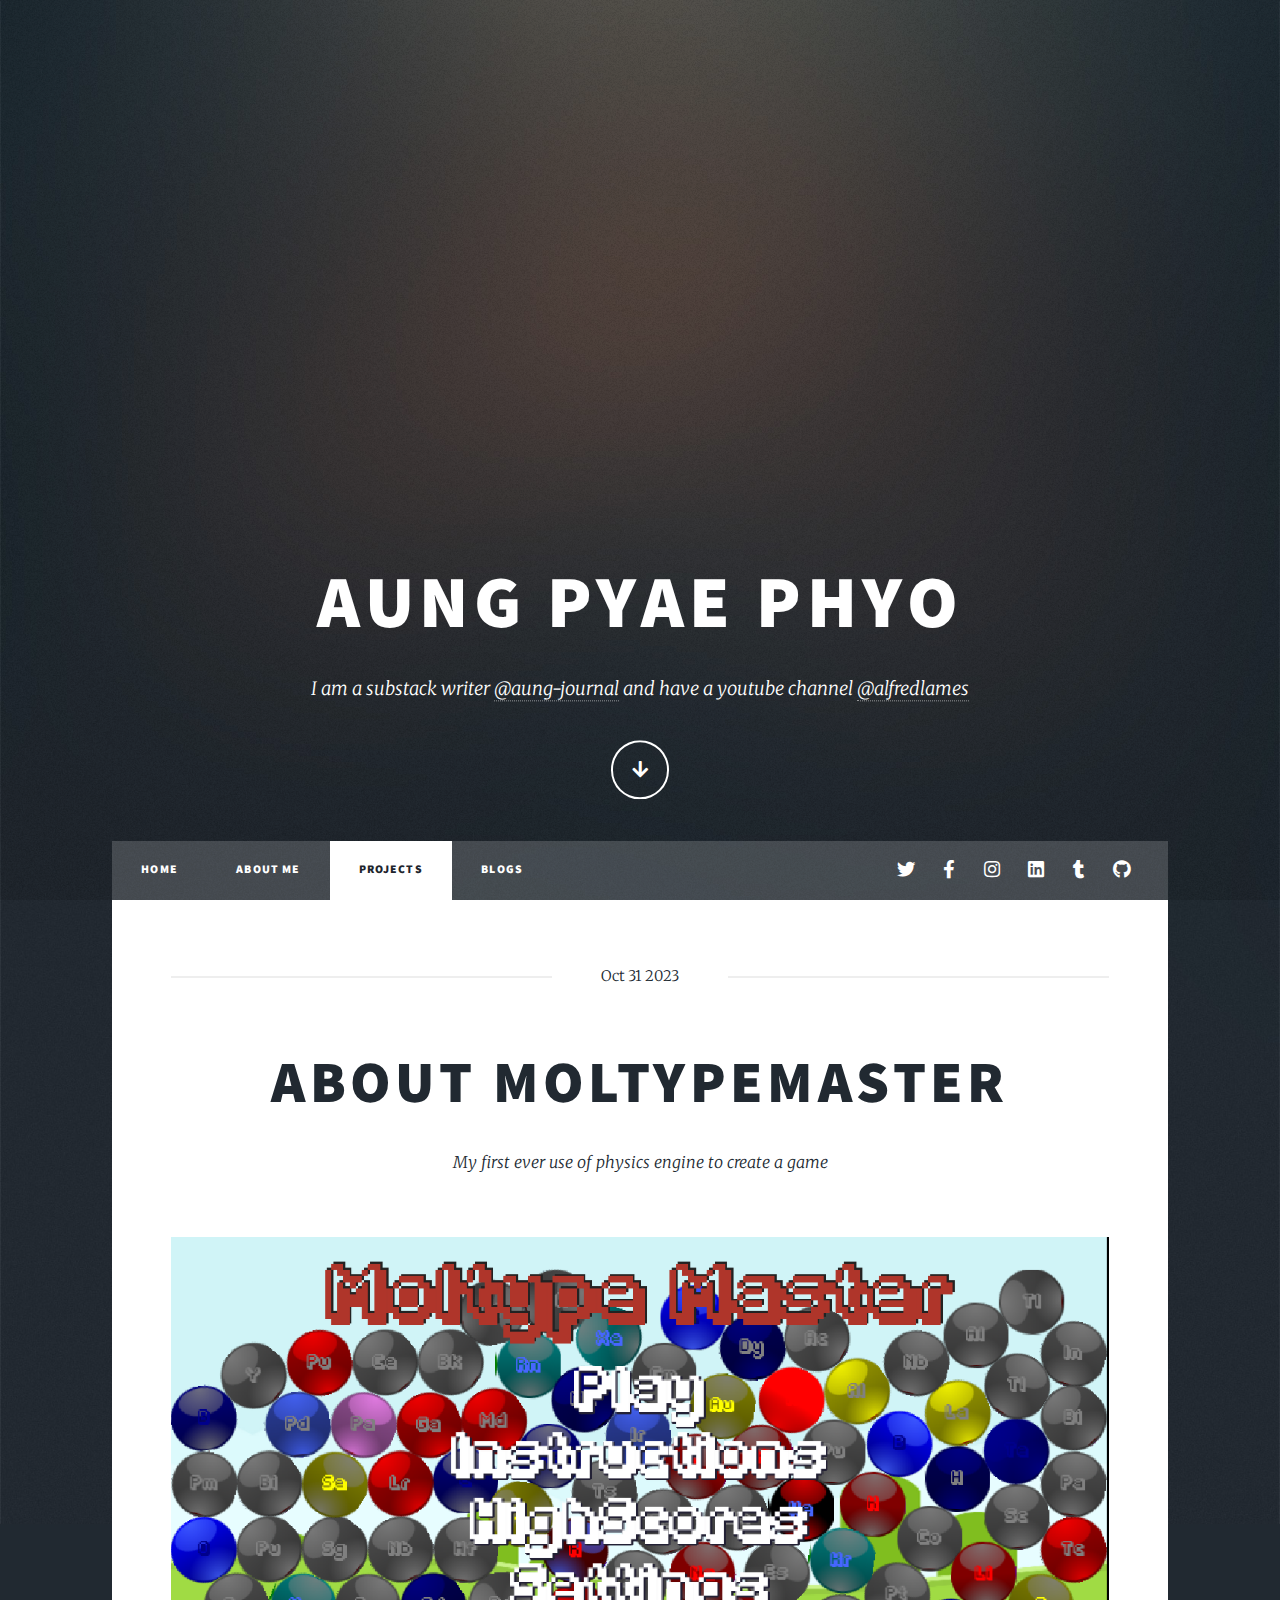
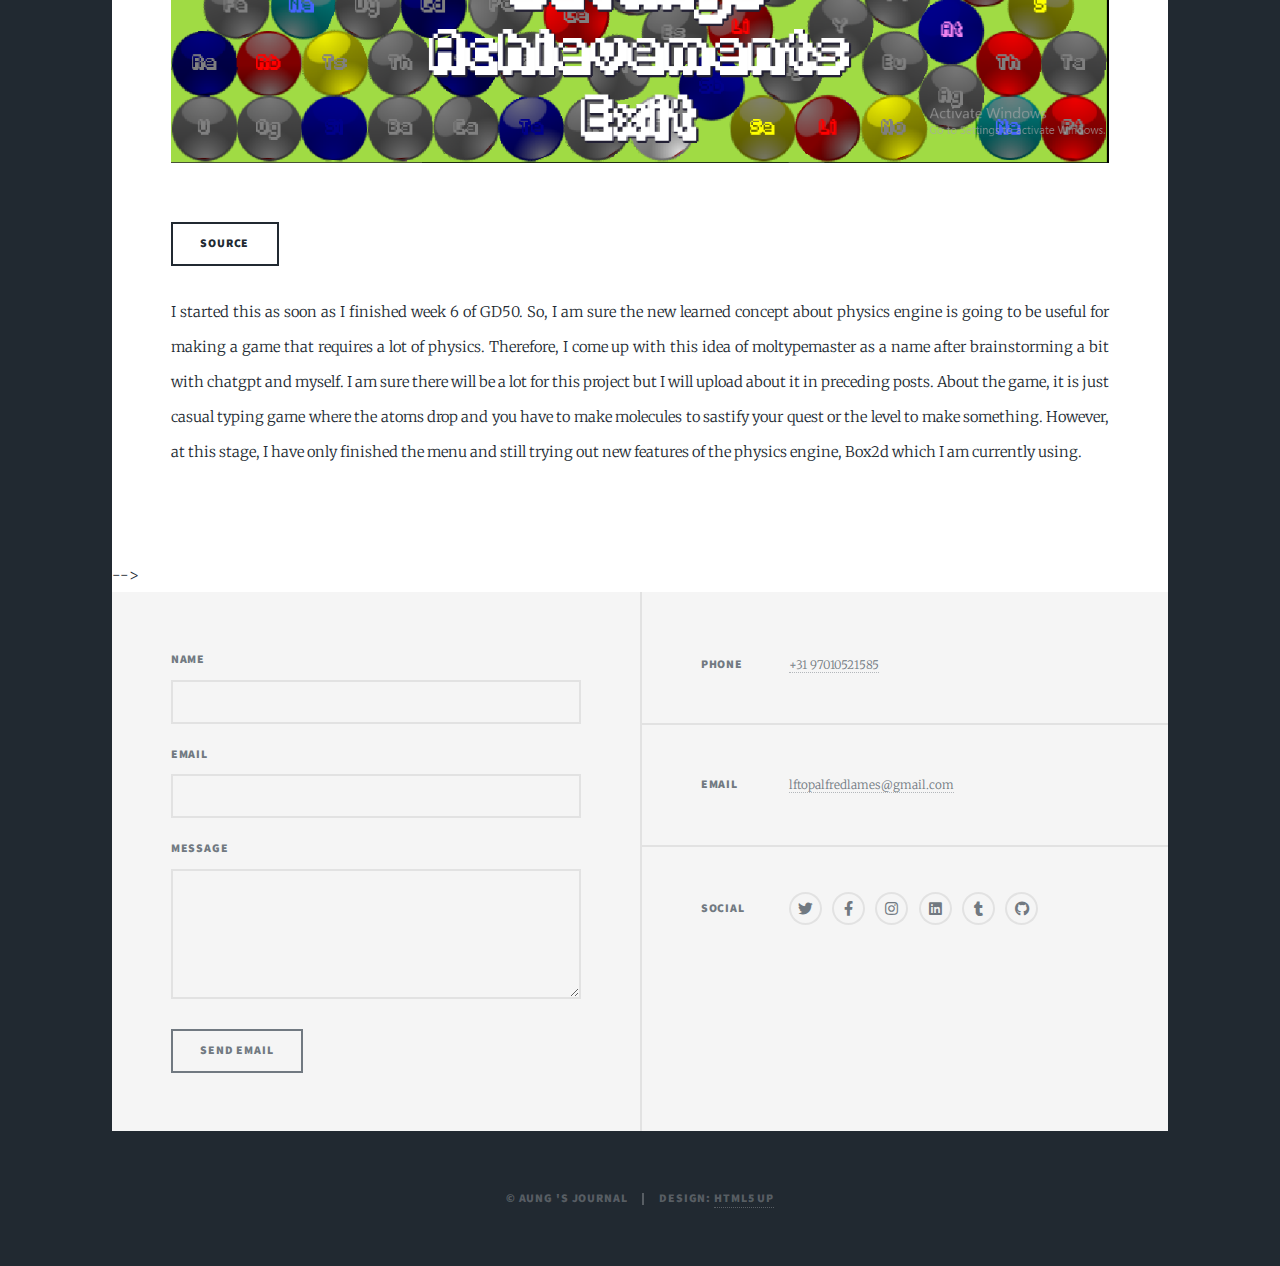
==== projects/MolTypeMaster.html @ de9c7061 "First Version" ====
<!DOCTYPE HTML>
<!--
	Massively by HTML5 UP
	html5up.net | @ajlkn
	Free for personal and commercial use under the CCA 3.0 license (html5up.net/license)
-->
<html>
<!--Make changes to this website later and add the game files-->
	<head>
		<!-- Google Tag Manager -->
<script>(function(w,d,s,l,i){w[l]=w[l]||[];w[l].push({'gtm.start':
	new Date().getTime(),event:'gtm.js'});var f=d.getElementsByTagName(s)[0],
	j=d.createElement(s),dl=l!='dataLayer'?'&l='+l:'';j.async=true;j.src=
	'https://www.googletagmanager.com/gtm.js?id='+i+dl;f.parentNode.insertBefore(j,f);
	})(window,document,'script','dataLayer','GTM-MNZ33QZ8');</script>
	<!-- End Google Tag Manager -->
		<!-- Google tag (gtag.js) -->
		<script async src="https://www.googletagmanager.com/gtag/js?id=G-31WR6KV8T5"></script>
		<script>
		window.dataLayer = window.dataLayer || [];
		function gtag(){dataLayer.push(arguments);}
		gtag('js', new Date());

		gtag('config', 'G-31WR6KV8T5');
		</script>
		<title>Projects | ElementalFlight</title>
		<meta charset="utf-8" />
		<meta name="viewport" content="width=device-width, initial-scale=1, user-scalable=no" />
		<link rel="stylesheet" href="../assets/css/main.css"/>
		<link rel="icon" type="images/png" href="../logo.png">
        <!--This is not noScript anymore because I want to display it-->
		<link rel="stylesheet" href="../assets/css/noscript.css" />
	</head>
	<body class="is-preload">
		<!-- Google Tag Manager (noscript) -->
<noscript><iframe src="https://www.googletagmanager.com/ns.html?id=GTM-MNZ33QZ8"
	height="0" width="0" style="display:none;visibility:hidden"></iframe></noscript>
	<!-- End Google Tag Manager (noscript) -->

		<!-- Wrapper -->
		<div id="wrapper" class="fade-in">

			<!-- Intro -->
				<div id="intro">
					<h1>Aung Pyae Phyo<br></h1>
                    <p>I am a substack writer <a href="https://aungpyaephyo.substack.com/">@aung-journal</a> and have a youtube channel <a href="https://www.youtube.com/@alfredlames/about">@alfredlames</a></p>
					<ul class="actions">
						<li><a href="#header" class="button icon solid solo fa-arrow-down scrolly">Continue</a></li>
					</ul>
				</div>

			<!-- Header -->
				<header id="header">
					<a href="../index.html" class="logo">Portfolio</a>
				</header>

			<!-- Nav -->
				<nav id="nav">
					<ul class="links">
						<li><a href="../index.html">Home</a></li>
                        <!--There are no active selection as I am in other place-->
						<li><a href="../about.html">About me</a></li>
						<li class="active"><a href="../index.html#Projects">Projects</a></li>
						<li><a href="../blog.html">Blogs</a></li>
					</ul>
					<ul class="icons">
						<li><a href="https://twitter.com/lftopalfredlame" class="icon brands fa-twitter"><span class="label">Twitter</span></a></li>
						<li><a href="https://web.facebook.com/profile.php?id=100092024307745&is_tour_completed=true&_rdc=1&_rdr" class="icon brands fa-facebook-f"><span class="label">Facebook</span></a></li>
						<li><a href="https://www.instagram.com/alfredlames/" class="icon brands fa-instagram"><span class="label">Instagram</span></a></li>
						<li><a href="https://www.linkedin.com/feed/?trk=guest_homepage-basic_nav-header-signin" class="icon brands fa-linkedin"><span class="label">GitHub</span></a></li>
						<li><a href="https://github.com/aung-journal" class="icon brands fa-tumblr"><span class="label">Tumblr</span></a></li>
						<li><a href="https://github.com/aung-journal" class="icon brands fa-github"><span class="label">GitHub</span></a></li>
					</ul>
				</nav>

				<!-- Main -->
					<div id="main">

						<!-- Post -->
							<section class="post">
								<header class="major">
									<span class="date">Oct 31 2023</span>
									<h1>About MolTypeMaster</h1>
									<p>My first ever use of physics engine to create a game</p>
								</header>
								<div class="image main"><img src="../images/projects/MolTypeMaster/thumbnail.PNG" alt="preview" /></div>
                                <center>
                                    <ul class="actions">
                                        <li><a href="https://github.com/aung-journal/moltypemaster" class="button" class="icon brands fa-github"><span> Source</span></a></li>
                                    </ul>
                                </center>
                                <p>I started this as soon as I finished week 6 of GD50. So, I am sure the new learned concept about physics engine is going to be useful for making a game that requires a lot of physics.
                                    Therefore, I come up with this idea of moltypemaster as a name after brainstorming a bit with chatgpt and myself. I am sure there will be a lot for this project but I will upload about it in preceding posts.
                                    About the game, it is just casual typing game where the atoms drop and you have to make molecules to sastify your quest or the level to make something.
                                    However, at this stage, I have only finished the menu and still trying out new features of the physics engine, Box2d which I am currently using.
                                </p>
							</section>
							<!-- <section class="post">
								<header class="major">
									<span class="date">Sep 14 2023</span>
									<div class="image main"><img src="../images/projects/Elemental Flight/logo.png" alt="preview" /></div>
									<p>I have successfully finished my Version 1.0 and you can install it right now and I will make playing on web possible asap.</p>
									<ul class="actions">
										<li><a href="https://aung-journal.itch.io/elementalflight" class="button">Install for desktop versions</a></li>
									</ul>
								</header>
							</section>
							<section class="post">
								<header class="major">
									<span class="date">Sep 15 2023</span>
									<div class="image main"><img src="../images/projects/Elemental Flight/annoyed.jpg" alt="preview" /><center><a href="https://unsplash.com/photos/sxQz2VfoFBE">https://unsplash.com/photos/sxQz2VfoFBE</a></center></div>
									<p>I think I can't make web game for my game because I have to modify a lot of code and there are still bugs.</p>
								</header>
							</section>
							<section class="post">
								<header class="major">
									<span class="date">Oct 8 2023</span>
									<p>I have just make apk version for my ElementalFlight, check out to download it</p>
									<center>
										<ul class="actions">
											<li><a href="https://aung-journal.itch.io/elementalflight" class="button">Install for Android</a></li>
										</ul>
									</center>
									<!-- <div class="image main"><img src="../images/projects/Elemental Flight/annoyed.jpg" alt="preview" /><center><a href="https://unsplash.com/photos/sxQz2VfoFBE">https://unsplash.com/photos/sxQz2VfoFBE</a></center></div> -->
								</header>
							</section> -->
					</div>

                    <!-- Footer -->
                    <footer id="footer">
                        <section>
                            <form method="post" action="assets/php/process_form.php">
                                <div class="fields">
                                    <div class="field">
                                        <label for="name">Name</label>
                                        <input type="text" name="name" id="name" />
                                    </div>
                                    <div class="field">
                                        <label for="email">Email</label>
                                        <input type="text" name="email" id="email" />
                                    </div>
                                    <div class="field">
                                        <label for="message">Message</label>
                                        <textarea name="message" id="message" rows="3"></textarea>
                                    </div>
                                </div>
                                <ul class="actions">
                                    <li><a href="mailto:lftopalfredlames@gmail.com" class="button">Send Email</a></li>
                                </ul>
                            </form>
                        </section>
                        <section class="split contact">
                            <!-- <section class="alt">
                                <h3>Address</h3>
                                <p>Zatha 173 Zaykyo Quarter Amarapura Township<br />
                                Mandalay, Mandalay Region, Myanmar</p>
                            </section> -->
                            <section>
                                <h3>Phone</h3>
                                <p><a href="tel:+3197010521585">+31 97010521585</a></p>
                            </section>
                            <section>
                                <h3>Email</h3>
                                <p><a href="mailto:lftopalfredlames@gmail.com">lftopalfredlames@gmail.com</a></p>
                            </section>
                            <section>
                                <h3>Social</h3>
                                <ul class="icons alt">
                                    <li><a href="https://twitter.com/lftopalfredlame" class="icon brands fa-twitter"><span class="label">Twitter</span></a></li>
                                    <li><a href="https://web.facebook.com/profile.php?id=100092024307745&is_tour_completed=true&_rdc=1&_rdr" class="icon brands fa-facebook-f"><span class="label">Facebook</span></a></li>
                                    <li><a href="https://www.instagram.com/alfredlames/" class="icon brands fa-instagram"><span class="label">Instagram</span></a></li>
                                    <li><a href="https://www.linkedin.com/feed/?trk=guest_homepage-basic_nav-header-signin" class="icon brands fa-linkedin"><span class="label">GitHub</span></a></li>
                                    <li><a href="https://github.com/aung-journal" class="icon brands fa-tumblr"><span class="label">Tumblr</span></a></li>
                                    <li><a href="https://github.com/aung-journal" class="icon brands fa-github"><span class="label">GitHub</span></a></li>
                                </ul>
                            </section>
                        </section>
                    </footer>

                    <!-- Copyright -->
                    <div id="copyright">
                        <ul><li>&copy; Aung 's journal</li><li>Design: <a href="https://html5up.net">HTML5 UP</a></li></ul>
                    </div>

			</div>

		<!-- Scripts -->
			<script src="../assets/js/"></script>
			<script src="../assets/js//jquery.scrollex.min.js"></script>
			<script src="../assets/js//jquery.scrolly.min.js"></script>
			<script src="../assets/js//browser.min.js"></script>
			<script src="../assets/js//breakpoints.min.js"></script>
			<script src="../assets/js//util.js"></script>
			<script src="../assets/js//main.js"></script>

	</body>
</html>
---- assets/css/main.css ----
@import url(fontawesome-all.min.css);
@import url("https://fonts.googleapis.com/css?family=Merriweather:300,700,300italic,700italic|Source+Sans+Pro:900");

/*
	Massively by HTML5 UP
	html5up.net | @ajlkn
	Free for personal and commercial use under the CCA 3.0 license (html5up.net/license)
*/

/* My own written css*/
.center-content {
	text-align: center;
}

.pagination-container {
	text-align: right;
}

html, body, div, span, applet, object,
iframe, h1, h2, h3, h4, h5, h6, p, blockquote,
pre, a, abbr, acronym, address, big, cite,
code, del, dfn, em, img, ins, kbd, q, s, samp,
small, strike, strong, sub, sup, tt, var, b,
u, i, center, dl, dt, dd, ol, ul, li, fieldset,
form, label, legend, table, caption, tbody,
tfoot, thead, tr, th, td, article, aside,
canvas, details, embed, figure, figcaption,
footer, header, hgroup, menu, nav, output, ruby,
section, summary, time, mark, audio, video {
	margin: 0;
	padding: 0;
	border: 0;
	font-size: 100%;
	font: inherit;
	vertical-align: baseline;}

article, aside, details, figcaption, figure,
footer, header, hgroup, menu, nav, section {
	display: block;}

body {
	line-height: 1;
}

ol, ul {
	list-style: none;
}

blockquote, q {
	quotes: none;
}

	blockquote:before, blockquote:after, q:before, q:after {
		content: '';
		content: none;
	}

table {
	border-collapse: collapse;
	border-spacing: 0;
}

body {
	-webkit-text-size-adjust: none;
}

mark {
	background-color: transparent;
	color: inherit;
}

input::-moz-focus-inner {
	border: 0;
	padding: 0;
}

input, select, textarea {
	-moz-appearance: none;
	-webkit-appearance: none;
	-ms-appearance: none;
	appearance: none;
}

/* Basic */

	@-ms-viewport {
		width: device-width;
	}

	body {
		-ms-overflow-style: scrollbar;
	}

	@media screen and (max-width: 480px) {

		html, body {
			min-width: 320px;
		}

	}

	html {
		box-sizing: border-box;
	}

	*, *:before, *:after {
		box-sizing: inherit;
	}

	body {
		background-color: #1e252d;
	}

		body.is-preload *, body.is-preload *:before, body.is-preload *:after {
			-moz-animation: none !important;
			-webkit-animation: none !important;
			-ms-animation: none !important;
			animation: none !important;
			-moz-transition: none !important;
			-webkit-transition: none !important;
			-ms-transition: none !important;
			transition: none !important;
		}

/* Type */

	html {
		font-size: 16pt;
	}

		@media screen and (max-width: 1680px) {

			html {
				font-size: 12pt;
			}

		}

		@media screen and (max-width: 1280px) {

			html {
				font-size: 11pt;
			}

		}

		@media screen and (max-width: 360px) {

			html {
				font-size: 10pt;
			}

		}

	body {
		color: #212931;
	}

	body, input, select, textarea {
		font-family: "Merriweather", Georgia, serif;
		font-weight: 300;
		font-size: 1rem;
		line-height: 2.375;
	}

	a {
		-moz-transition: color 0.2s ease-in-out, background-color 0.2s ease-in-out, border-color 0.2s ease-in-out, box-shadow 0.2s ease-in-out;
		-webkit-transition: color 0.2s ease-in-out, background-color 0.2s ease-in-out, border-color 0.2s ease-in-out, box-shadow 0.2s ease-in-out;
		-ms-transition: color 0.2s ease-in-out, background-color 0.2s ease-in-out, border-color 0.2s ease-in-out, box-shadow 0.2s ease-in-out;
		transition: color 0.2s ease-in-out, background-color 0.2s ease-in-out, border-color 0.2s ease-in-out, box-shadow 0.2s ease-in-out;
		border-bottom: dotted 1px;
		text-decoration: none;
	}

		a:hover {
			border-bottom-color: transparent;
		}

	strong, b {
		font-weight: 600;
	}

	em, i {
		font-style: italic;
	}

	p {
		text-align: justify;
		margin: 0 0 2rem 0;
	}

	h1, h2, h3, h4, h5, h6 {
		font-family: "Source Sans Pro", Helvetica, sans-serif;
		font-weight: 900;
		line-height: 1.5;
		letter-spacing: 0.075em;
		text-transform: uppercase;
		margin: 0 0 1rem 0;
	}

		h1 a, h2 a, h3 a, h4 a, h5 a, h6 a {
			border-bottom: 0;
			color: inherit;
			text-decoration: none;
		}

	h1 {
		font-size: 4rem;
		line-height: 1.1;
		margin: 0 0 2rem 0;
	}

	h2 {
		font-size: 1.75rem;
		line-height: 1.3;
		margin: 0 0 1.5rem 0;
	}

	h3 {
		font-size: 1.25rem;
		margin: 0 0 1.5rem 0;
	}

	h4 {
		font-size: 1rem;
	}

	h5 {
		font-size: 0.9rem;
	}

	h6 {
		font-size: 0.8rem;
	}

	sub {
		font-size: 0.8rem;
		position: relative;
		top: 0.5rem;
	}

	sup {
		font-size: 0.8rem;
		position: relative;
		top: -0.5rem;
	}

	blockquote {
		border-left: solid 4px;
		font-style: italic;
		margin: 0 0 2rem 0;
		padding: 0.5rem 0 0.5rem 2rem;
	}

	code {
		border: solid 2px;
		font-family: "Courier New", monospace;
		font-size: 0.9rem;
		margin: 0 0.25rem;
		padding: 0.25rem 0.65rem;
	}

	pre {
		-webkit-overflow-scrolling: touch;
		font-family: "Courier New", monospace;
		font-size: 0.9rem;
		margin: 0 0 2rem 0;
	}

		pre code {
			display: block;
			line-height: 1.75;
			padding: 1rem 1.5rem;
			overflow-x: auto;
		}

	hr {
		border: 0;
		border-bottom: solid 2px;
		margin: 3rem 0;
	}

		hr.major {
			margin: 5rem 0;
		}

	.align-left {
		text-align: left;
	}

	.align-center {
		text-align: center;
	}

	.align-right {
		text-align: right;
	}

	input, select, textarea {
		color: #212931;
	}

	a {
		color: #212931;
		border-bottom-color: rgba(33, 41, 49, 0.5);
	}

		a:hover {
			border-bottom-color: transparent;
			color: #18bfef !important;
		}

	strong, b {
		color: #212931;
	}

	h1, h2, h3, h4, h5, h6 {
		color: #212931;
	}

	blockquote {
		border-left-color: #eeeeee;
	}

	code {
		background: rgba(220, 220, 220, 0.25);
		border-color: #eeeeee;
	}

	hr {
		border-bottom-color: #eeeeee;
	}

/* Row */

	.row {
		display: flex;
		flex-wrap: wrap;
		box-sizing: border-box;
		align-items: stretch;
	}

		.row > * {
			box-sizing: border-box;
		}

		.row.gtr-uniform > * > :last-child {
			margin-bottom: 0;
		}

		.row.aln-left {
			justify-content: flex-start;
		}

		.row.aln-center {
			justify-content: center;
		}

		.row.aln-right {
			justify-content: flex-end;
		}

		.row.aln-top {
			align-items: flex-start;
		}

		.row.aln-middle {
			align-items: center;
		}

		.row.aln-bottom {
			align-items: flex-end;
		}

		.row > .imp {
			order: -1;
		}

		.row > .col-1 {
			width: 8.33333%;
		}

		.row > .off-1 {
			margin-left: 8.33333%;
		}

		.row > .col-2 {
			width: 16.66667%;
		}

		.row > .off-2 {
			margin-left: 16.66667%;
		}

		.row > .col-3 {
			width: 25%;
		}

		.row > .off-3 {
			margin-left: 25%;
		}

		.row > .col-4 {
			width: 33.33333%;
		}

		.row > .off-4 {
			margin-left: 33.33333%;
		}

		.row > .col-5 {
			width: 41.66667%;
		}

		.row > .off-5 {
			margin-left: 41.66667%;
		}

		.row > .col-6 {
			width: 50%;
		}

		.row > .off-6 {
			margin-left: 50%;
		}

		.row > .col-7 {
			width: 58.33333%;
		}

		.row > .off-7 {
			margin-left: 58.33333%;
		}

		.row > .col-8 {
			width: 66.66667%;
		}

		.row > .off-8 {
			margin-left: 66.66667%;
		}

		.row > .col-9 {
			width: 75%;
		}

		.row > .off-9 {
			margin-left: 75%;
		}

		.row > .col-10 {
			width: 83.33333%;
		}

		.row > .off-10 {
			margin-left: 83.33333%;
		}

		.row > .col-11 {
			width: 91.66667%;
		}

		.row > .off-11 {
			margin-left: 91.66667%;
		}

		.row > .col-12 {
			width: 100%;
		}

		.row > .off-12 {
			margin-left: 100%;
		}

		.row.gtr-0 {
			margin-top: 0;
			margin-left: 0rem;
		}

			.row.gtr-0 > * {
				padding: 0 0 0 0rem;
			}

			.row.gtr-0.gtr-uniform {
				margin-top: 0rem;
			}

				.row.gtr-0.gtr-uniform > * {
					padding-top: 0rem;
				}

		.row.gtr-25 {
			margin-top: 0;
			margin-left: -0.375rem;
		}

			.row.gtr-25 > * {
				padding: 0 0 0 0.375rem;
			}

			.row.gtr-25.gtr-uniform {
				margin-top: -0.375rem;
			}

				.row.gtr-25.gtr-uniform > * {
					padding-top: 0.375rem;
				}

		.row.gtr-50 {
			margin-top: 0;
			margin-left: -0.75rem;
		}

			.row.gtr-50 > * {
				padding: 0 0 0 0.75rem;
			}

			.row.gtr-50.gtr-uniform {
				margin-top: -0.75rem;
			}

				.row.gtr-50.gtr-uniform > * {
					padding-top: 0.75rem;
				}

		.row {
			margin-top: 0;
			margin-left: -1.5rem;
		}

			.row > * {
				padding: 0 0 0 1.5rem;
			}

			.row.gtr-uniform {
				margin-top: -1.5rem;
			}

				.row.gtr-uniform > * {
					padding-top: 1.5rem;
				}

		.row.gtr-150 {
			margin-top: 0;
			margin-left: -2.25rem;
		}

			.row.gtr-150 > * {
				padding: 0 0 0 2.25rem;
			}

			.row.gtr-150.gtr-uniform {
				margin-top: -2.25rem;
			}

				.row.gtr-150.gtr-uniform > * {
					padding-top: 2.25rem;
				}

		.row.gtr-200 {
			margin-top: 0;
			margin-left: -3rem;
		}

			.row.gtr-200 > * {
				padding: 0 0 0 3rem;
			}

			.row.gtr-200.gtr-uniform {
				margin-top: -3rem;
			}

				.row.gtr-200.gtr-uniform > * {
					padding-top: 3rem;
				}

		@media screen and (max-width: 1680px) {

			.row {
				display: flex;
				flex-wrap: wrap;
				box-sizing: border-box;
				align-items: stretch;
			}

				.row > * {
					box-sizing: border-box;
				}

				.row.gtr-uniform > * > :last-child {
					margin-bottom: 0;
				}

				.row.aln-left {
					justify-content: flex-start;
				}

				.row.aln-center {
					justify-content: center;
				}

				.row.aln-right {
					justify-content: flex-end;
				}

				.row.aln-top {
					align-items: flex-start;
				}

				.row.aln-middle {
					align-items: center;
				}

				.row.aln-bottom {
					align-items: flex-end;
				}

				.row > .imp-xlarge {
					order: -1;
				}

				.row > .col-1-xlarge {
					width: 8.33333%;
				}

				.row > .off-1-xlarge {
					margin-left: 8.33333%;
				}

				.row > .col-2-xlarge {
					width: 16.66667%;
				}

				.row > .off-2-xlarge {
					margin-left: 16.66667%;
				}

				.row > .col-3-xlarge {
					width: 25%;
				}

				.row > .off-3-xlarge {
					margin-left: 25%;
				}

				.row > .col-4-xlarge {
					width: 33.33333%;
				}

				.row > .off-4-xlarge {
					margin-left: 33.33333%;
				}

				.row > .col-5-xlarge {
					width: 41.66667%;
				}

				.row > .off-5-xlarge {
					margin-left: 41.66667%;
				}

				.row > .col-6-xlarge {
					width: 50%;
				}

				.row > .off-6-xlarge {
					margin-left: 50%;
				}

				.row > .col-7-xlarge {
					width: 58.33333%;
				}

				.row > .off-7-xlarge {
					margin-left: 58.33333%;
				}

				.row > .col-8-xlarge {
					width: 66.66667%;
				}

				.row > .off-8-xlarge {
					margin-left: 66.66667%;
				}

				.row > .col-9-xlarge {
					width: 75%;
				}

				.row > .off-9-xlarge {
					margin-left: 75%;
				}

				.row > .col-10-xlarge {
					width: 83.33333%;
				}

				.row > .off-10-xlarge {
					margin-left: 83.33333%;
				}

				.row > .col-11-xlarge {
					width: 91.66667%;
				}

				.row > .off-11-xlarge {
					margin-left: 91.66667%;
				}

				.row > .col-12-xlarge {
					width: 100%;
				}

				.row > .off-12-xlarge {
					margin-left: 100%;
				}

				.row.gtr-0 {
					margin-top: 0;
					margin-left: 0rem;
				}

					.row.gtr-0 > * {
						padding: 0 0 0 0rem;
					}

					.row.gtr-0.gtr-uniform {
						margin-top: 0rem;
					}

						.row.gtr-0.gtr-uniform > * {
							padding-top: 0rem;
						}

				.row.gtr-25 {
					margin-top: 0;
					margin-left: -0.375rem;
				}

					.row.gtr-25 > * {
						padding: 0 0 0 0.375rem;
					}

					.row.gtr-25.gtr-uniform {
						margin-top: -0.375rem;
					}

						.row.gtr-25.gtr-uniform > * {
							padding-top: 0.375rem;
						}

				.row.gtr-50 {
					margin-top: 0;
					margin-left: -0.75rem;
				}

					.row.gtr-50 > * {
						padding: 0 0 0 0.75rem;
					}

					.row.gtr-50.gtr-uniform {
						margin-top: -0.75rem;
					}

						.row.gtr-50.gtr-uniform > * {
							padding-top: 0.75rem;
						}

				.row {
					margin-top: 0;
					margin-left: -1.5rem;
				}

					.row > * {
						padding: 0 0 0 1.5rem;
					}

					.row.gtr-uniform {
						margin-top: -1.5rem;
					}

						.row.gtr-uniform > * {
							padding-top: 1.5rem;
						}

				.row.gtr-150 {
					margin-top: 0;
					margin-left: -2.25rem;
				}

					.row.gtr-150 > * {
						padding: 0 0 0 2.25rem;
					}

					.row.gtr-150.gtr-uniform {
						margin-top: -2.25rem;
					}

						.row.gtr-150.gtr-uniform > * {
							padding-top: 2.25rem;
						}

				.row.gtr-200 {
					margin-top: 0;
					margin-left: -3rem;
				}

					.row.gtr-200 > * {
						padding: 0 0 0 3rem;
					}

					.row.gtr-200.gtr-uniform {
						margin-top: -3rem;
					}

						.row.gtr-200.gtr-uniform > * {
							padding-top: 3rem;
						}

		}

		@media screen and (max-width: 1280px) {

			.row {
				display: flex;
				flex-wrap: wrap;
				box-sizing: border-box;
				align-items: stretch;
			}

				.row > * {
					box-sizing: border-box;
				}

				.row.gtr-uniform > * > :last-child {
					margin-bottom: 0;
				}

				.row.aln-left {
					justify-content: flex-start;
				}

				.row.aln-center {
					justify-content: center;
				}

				.row.aln-right {
					justify-content: flex-end;
				}

				.row.aln-top {
					align-items: flex-start;
				}

				.row.aln-middle {
					align-items: center;
				}

				.row.aln-bottom {
					align-items: flex-end;
				}

				.row > .imp-large {
					order: -1;
				}

				.row > .col-1-large {
					width: 8.33333%;
				}

				.row > .off-1-large {
					margin-left: 8.33333%;
				}

				.row > .col-2-large {
					width: 16.66667%;
				}

				.row > .off-2-large {
					margin-left: 16.66667%;
				}

				.row > .col-3-large {
					width: 25%;
				}

				.row > .off-3-large {
					margin-left: 25%;
				}

				.row > .col-4-large {
					width: 33.33333%;
				}

				.row > .off-4-large {
					margin-left: 33.33333%;
				}

				.row > .col-5-large {
					width: 41.66667%;
				}

				.row > .off-5-large {
					margin-left: 41.66667%;
				}

				.row > .col-6-large {
					width: 50%;
				}

				.row > .off-6-large {
					margin-left: 50%;
				}

				.row > .col-7-large {
					width: 58.33333%;
				}

				.row > .off-7-large {
					margin-left: 58.33333%;
				}

				.row > .col-8-large {
					width: 66.66667%;
				}

				.row > .off-8-large {
					margin-left: 66.66667%;
				}

				.row > .col-9-large {
					width: 75%;
				}

				.row > .off-9-large {
					margin-left: 75%;
				}

				.row > .col-10-large {
					width: 83.33333%;
				}

				.row > .off-10-large {
					margin-left: 83.33333%;
				}

				.row > .col-11-large {
					width: 91.66667%;
				}

				.row > .off-11-large {
					margin-left: 91.66667%;
				}

				.row > .col-12-large {
					width: 100%;
				}

				.row > .off-12-large {
					margin-left: 100%;
				}

				.row.gtr-0 {
					margin-top: 0;
					margin-left: 0rem;
				}

					.row.gtr-0 > * {
						padding: 0 0 0 0rem;
					}

					.row.gtr-0.gtr-uniform {
						margin-top: 0rem;
					}

						.row.gtr-0.gtr-uniform > * {
							padding-top: 0rem;
						}

				.row.gtr-25 {
					margin-top: 0;
					margin-left: -0.375rem;
				}

					.row.gtr-25 > * {
						padding: 0 0 0 0.375rem;
					}

					.row.gtr-25.gtr-uniform {
						margin-top: -0.375rem;
					}

						.row.gtr-25.gtr-uniform > * {
							padding-top: 0.375rem;
						}

				.row.gtr-50 {
					margin-top: 0;
					margin-left: -0.75rem;
				}

					.row.gtr-50 > * {
						padding: 0 0 0 0.75rem;
					}

					.row.gtr-50.gtr-uniform {
						margin-top: -0.75rem;
					}

						.row.gtr-50.gtr-uniform > * {
							padding-top: 0.75rem;
						}

				.row {
					margin-top: 0;
					margin-left: -1.5rem;
				}

					.row > * {
						padding: 0 0 0 1.5rem;
					}

					.row.gtr-uniform {
						margin-top: -1.5rem;
					}

						.row.gtr-uniform > * {
							padding-top: 1.5rem;
						}

				.row.gtr-150 {
					margin-top: 0;
					margin-left: -2.25rem;
				}

					.row.gtr-150 > * {
						padding: 0 0 0 2.25rem;
					}

					.row.gtr-150.gtr-uniform {
						margin-top: -2.25rem;
					}

						.row.gtr-150.gtr-uniform > * {
							padding-top: 2.25rem;
						}

				.row.gtr-200 {
					margin-top: 0;
					margin-left: -3rem;
				}

					.row.gtr-200 > * {
						padding: 0 0 0 3rem;
					}

					.row.gtr-200.gtr-uniform {
						margin-top: -3rem;
					}

						.row.gtr-200.gtr-uniform > * {
							padding-top: 3rem;
						}

		}

		@media screen and (max-width: 980px) {

			.row {
				display: flex;
				flex-wrap: wrap;
				box-sizing: border-box;
				align-items: stretch;
			}

				.row > * {
					box-sizing: border-box;
				}

				.row.gtr-uniform > * > :last-child {
					margin-bottom: 0;
				}

				.row.aln-left {
					justify-content: flex-start;
				}

				.row.aln-center {
					justify-content: center;
				}

				.row.aln-right {
					justify-content: flex-end;
				}

				.row.aln-top {
					align-items: flex-start;
				}

				.row.aln-middle {
					align-items: center;
				}

				.row.aln-bottom {
					align-items: flex-end;
				}

				.row > .imp-medium {
					order: -1;
				}

				.row > .col-1-medium {
					width: 8.33333%;
				}

				.row > .off-1-medium {
					margin-left: 8.33333%;
				}

				.row > .col-2-medium {
					width: 16.66667%;
				}

				.row > .off-2-medium {
					margin-left: 16.66667%;
				}

				.row > .col-3-medium {
					width: 25%;
				}

				.row > .off-3-medium {
					margin-left: 25%;
				}

				.row > .col-4-medium {
					width: 33.33333%;
				}

				.row > .off-4-medium {
					margin-left: 33.33333%;
				}

				.row > .col-5-medium {
					width: 41.66667%;
				}

				.row > .off-5-medium {
					margin-left: 41.66667%;
				}

				.row > .col-6-medium {
					width: 50%;
				}

				.row > .off-6-medium {
					margin-left: 50%;
				}

				.row > .col-7-medium {
					width: 58.33333%;
				}

				.row > .off-7-medium {
					margin-left: 58.33333%;
				}

				.row > .col-8-medium {
					width: 66.66667%;
				}

				.row > .off-8-medium {
					margin-left: 66.66667%;
				}

				.row > .col-9-medium {
					width: 75%;
				}

				.row > .off-9-medium {
					margin-left: 75%;
				}

				.row > .col-10-medium {
					width: 83.33333%;
				}

				.row > .off-10-medium {
					margin-left: 83.33333%;
				}

				.row > .col-11-medium {
					width: 91.66667%;
				}

				.row > .off-11-medium {
					margin-left: 91.66667%;
				}

				.row > .col-12-medium {
					width: 100%;
				}

				.row > .off-12-medium {
					margin-left: 100%;
				}

				.row.gtr-0 {
					margin-top: 0;
					margin-left: 0rem;
				}

					.row.gtr-0 > * {
						padding: 0 0 0 0rem;
					}

					.row.gtr-0.gtr-uniform {
						margin-top: 0rem;
					}

						.row.gtr-0.gtr-uniform > * {
							padding-top: 0rem;
						}

				.row.gtr-25 {
					margin-top: 0;
					margin-left: -0.375rem;
				}

					.row.gtr-25 > * {
						padding: 0 0 0 0.375rem;
					}

					.row.gtr-25.gtr-uniform {
						margin-top: -0.375rem;
					}

						.row.gtr-25.gtr-uniform > * {
							padding-top: 0.375rem;
						}

				.row.gtr-50 {
					margin-top: 0;
					margin-left: -0.75rem;
				}

					.row.gtr-50 > * {
						padding: 0 0 0 0.75rem;
					}

					.row.gtr-50.gtr-uniform {
						margin-top: -0.75rem;
					}

						.row.gtr-50.gtr-uniform > * {
							padding-top: 0.75rem;
						}

				.row {
					margin-top: 0;
					margin-left: -1.5rem;
				}

					.row > * {
						padding: 0 0 0 1.5rem;
					}

					.row.gtr-uniform {
						margin-top: -1.5rem;
					}

						.row.gtr-uniform > * {
							padding-top: 1.5rem;
						}

				.row.gtr-150 {
					margin-top: 0;
					margin-left: -2.25rem;
				}

					.row.gtr-150 > * {
						padding: 0 0 0 2.25rem;
					}

					.row.gtr-150.gtr-uniform {
						margin-top: -2.25rem;
					}

						.row.gtr-150.gtr-uniform > * {
							padding-top: 2.25rem;
						}

				.row.gtr-200 {
					margin-top: 0;
					margin-left: -3rem;
				}

					.row.gtr-200 > * {
						padding: 0 0 0 3rem;
					}

					.row.gtr-200.gtr-uniform {
						margin-top: -3rem;
					}

						.row.gtr-200.gtr-uniform > * {
							padding-top: 3rem;
						}

		}

		@media screen and (max-width: 736px) {

			.row {
				display: flex;
				flex-wrap: wrap;
				box-sizing: border-box;
				align-items: stretch;
			}

				.row > * {
					box-sizing: border-box;
				}

				.row.gtr-uniform > * > :last-child {
					margin-bottom: 0;
				}

				.row.aln-left {
					justify-content: flex-start;
				}

				.row.aln-center {
					justify-content: center;
				}

				.row.aln-right {
					justify-content: flex-end;
				}

				.row.aln-top {
					align-items: flex-start;
				}

				.row.aln-middle {
					align-items: center;
				}

				.row.aln-bottom {
					align-items: flex-end;
				}

				.row > .imp-small {
					order: -1;
				}

				.row > .col-1-small {
					width: 8.33333%;
				}

				.row > .off-1-small {
					margin-left: 8.33333%;
				}

				.row > .col-2-small {
					width: 16.66667%;
				}

				.row > .off-2-small {
					margin-left: 16.66667%;
				}

				.row > .col-3-small {
					width: 25%;
				}

				.row > .off-3-small {
					margin-left: 25%;
				}

				.row > .col-4-small {
					width: 33.33333%;
				}

				.row > .off-4-small {
					margin-left: 33.33333%;
				}

				.row > .col-5-small {
					width: 41.66667%;
				}

				.row > .off-5-small {
					margin-left: 41.66667%;
				}

				.row > .col-6-small {
					width: 50%;
				}

				.row > .off-6-small {
					margin-left: 50%;
				}

				.row > .col-7-small {
					width: 58.33333%;
				}

				.row > .off-7-small {
					margin-left: 58.33333%;
				}

				.row > .col-8-small {
					width: 66.66667%;
				}

				.row > .off-8-small {
					margin-left: 66.66667%;
				}

				.row > .col-9-small {
					width: 75%;
				}

				.row > .off-9-small {
					margin-left: 75%;
				}

				.row > .col-10-small {
					width: 83.33333%;
				}

				.row > .off-10-small {
					margin-left: 83.33333%;
				}

				.row > .col-11-small {
					width: 91.66667%;
				}

				.row > .off-11-small {
					margin-left: 91.66667%;
				}

				.row > .col-12-small {
					width: 100%;
				}

				.row > .off-12-small {
					margin-left: 100%;
				}

				.row.gtr-0 {
					margin-top: 0;
					margin-left: 0rem;
				}

					.row.gtr-0 > * {
						padding: 0 0 0 0rem;
					}

					.row.gtr-0.gtr-uniform {
						margin-top: 0rem;
					}

						.row.gtr-0.gtr-uniform > * {
							padding-top: 0rem;
						}

				.row.gtr-25 {
					margin-top: 0;
					margin-left: -0.375rem;
				}

					.row.gtr-25 > * {
						padding: 0 0 0 0.375rem;
					}

					.row.gtr-25.gtr-uniform {
						margin-top: -0.375rem;
					}

						.row.gtr-25.gtr-uniform > * {
							padding-top: 0.375rem;
						}

				.row.gtr-50 {
					margin-top: 0;
					margin-left: -0.75rem;
				}

					.row.gtr-50 > * {
						padding: 0 0 0 0.75rem;
					}

					.row.gtr-50.gtr-uniform {
						margin-top: -0.75rem;
					}

						.row.gtr-50.gtr-uniform > * {
							padding-top: 0.75rem;
						}

				.row {
					margin-top: 0;
					margin-left: -1.5rem;
				}

					.row > * {
						padding: 0 0 0 1.5rem;
					}

					.row.gtr-uniform {
						margin-top: -1.5rem;
					}

						.row.gtr-uniform > * {
							padding-top: 1.5rem;
						}

				.row.gtr-150 {
					margin-top: 0;
					margin-left: -2.25rem;
				}

					.row.gtr-150 > * {
						padding: 0 0 0 2.25rem;
					}

					.row.gtr-150.gtr-uniform {
						margin-top: -2.25rem;
					}

						.row.gtr-150.gtr-uniform > * {
							padding-top: 2.25rem;
						}

				.row.gtr-200 {
					margin-top: 0;
					margin-left: -3rem;
				}

					.row.gtr-200 > * {
						padding: 0 0 0 3rem;
					}

					.row.gtr-200.gtr-uniform {
						margin-top: -3rem;
					}

						.row.gtr-200.gtr-uniform > * {
							padding-top: 3rem;
						}

		}

		@media screen and (max-width: 480px) {

			.row {
				display: flex;
				flex-wrap: wrap;
				box-sizing: border-box;
				align-items: stretch;
			}

				.row > * {
					box-sizing: border-box;
				}

				.row.gtr-uniform > * > :last-child {
					margin-bottom: 0;
				}

				.row.aln-left {
					justify-content: flex-start;
				}

				.row.aln-center {
					justify-content: center;
				}

				.row.aln-right {
					justify-content: flex-end;
				}

				.row.aln-top {
					align-items: flex-start;
				}

				.row.aln-middle {
					align-items: center;
				}

				.row.aln-bottom {
					align-items: flex-end;
				}

				.row > .imp-xsmall {
					order: -1;
				}

				.row > .col-1-xsmall {
					width: 8.33333%;
				}

				.row > .off-1-xsmall {
					margin-left: 8.33333%;
				}

				.row > .col-2-xsmall {
					width: 16.66667%;
				}

				.row > .off-2-xsmall {
					margin-left: 16.66667%;
				}

				.row > .col-3-xsmall {
					width: 25%;
				}

				.row > .off-3-xsmall {
					margin-left: 25%;
				}

				.row > .col-4-xsmall {
					width: 33.33333%;
				}

				.row > .off-4-xsmall {
					margin-left: 33.33333%;
				}

				.row > .col-5-xsmall {
					width: 41.66667%;
				}

				.row > .off-5-xsmall {
					margin-left: 41.66667%;
				}

				.row > .col-6-xsmall {
					width: 50%;
				}

				.row > .off-6-xsmall {
					margin-left: 50%;
				}

				.row > .col-7-xsmall {
					width: 58.33333%;
				}

				.row > .off-7-xsmall {
					margin-left: 58.33333%;
				}

				.row > .col-8-xsmall {
					width: 66.66667%;
				}

				.row > .off-8-xsmall {
					margin-left: 66.66667%;
				}

				.row > .col-9-xsmall {
					width: 75%;
				}

				.row > .off-9-xsmall {
					margin-left: 75%;
				}

				.row > .col-10-xsmall {
					width: 83.33333%;
				}

				.row > .off-10-xsmall {
					margin-left: 83.33333%;
				}

				.row > .col-11-xsmall {
					width: 91.66667%;
				}

				.row > .off-11-xsmall {
					margin-left: 91.66667%;
				}

				.row > .col-12-xsmall {
					width: 100%;
				}

				.row > .off-12-xsmall {
					margin-left: 100%;
				}

				.row.gtr-0 {
					margin-top: 0;
					margin-left: 0rem;
				}

					.row.gtr-0 > * {
						padding: 0 0 0 0rem;
					}

					.row.gtr-0.gtr-uniform {
						margin-top: 0rem;
					}

						.row.gtr-0.gtr-uniform > * {
							padding-top: 0rem;
						}

				.row.gtr-25 {
					margin-top: 0;
					margin-left: -0.375rem;
				}

					.row.gtr-25 > * {
						padding: 0 0 0 0.375rem;
					}

					.row.gtr-25.gtr-uniform {
						margin-top: -0.375rem;
					}

						.row.gtr-25.gtr-uniform > * {
							padding-top: 0.375rem;
						}

				.row.gtr-50 {
					margin-top: 0;
					margin-left: -0.75rem;
				}

					.row.gtr-50 > * {
						padding: 0 0 0 0.75rem;
					}

					.row.gtr-50.gtr-uniform {
						margin-top: -0.75rem;
					}

						.row.gtr-50.gtr-uniform > * {
							padding-top: 0.75rem;
						}

				.row {
					margin-top: 0;
					margin-left: -1.5rem;
				}

					.row > * {
						padding: 0 0 0 1.5rem;
					}

					.row.gtr-uniform {
						margin-top: -1.5rem;
					}

						.row.gtr-uniform > * {
							padding-top: 1.5rem;
						}

				.row.gtr-150 {
					margin-top: 0;
					margin-left: -2.25rem;
				}

					.row.gtr-150 > * {
						padding: 0 0 0 2.25rem;
					}

					.row.gtr-150.gtr-uniform {
						margin-top: -2.25rem;
					}

						.row.gtr-150.gtr-uniform > * {
							padding-top: 2.25rem;
						}

				.row.gtr-200 {
					margin-top: 0;
					margin-left: -3rem;
				}

					.row.gtr-200 > * {
						padding: 0 0 0 3rem;
					}

					.row.gtr-200.gtr-uniform {
						margin-top: -3rem;
					}

						.row.gtr-200.gtr-uniform > * {
							padding-top: 3rem;
						}

		}

		@media screen and (max-width: 360px) {

			.row {
				display: flex;
				flex-wrap: wrap;
				box-sizing: border-box;
				align-items: stretch;
			}

				.row > * {
					box-sizing: border-box;
				}

				.row.gtr-uniform > * > :last-child {
					margin-bottom: 0;
				}

				.row.aln-left {
					justify-content: flex-start;
				}

				.row.aln-center {
					justify-content: center;
				}

				.row.aln-right {
					justify-content: flex-end;
				}

				.row.aln-top {
					align-items: flex-start;
				}

				.row.aln-middle {
					align-items: center;
				}

				.row.aln-bottom {
					align-items: flex-end;
				}

				.row > .imp-xxsmall {
					order: -1;
				}

				.row > .col-1-xxsmall {
					width: 8.33333%;
				}

				.row > .off-1-xxsmall {
					margin-left: 8.33333%;
				}

				.row > .col-2-xxsmall {
					width: 16.66667%;
				}

				.row > .off-2-xxsmall {
					margin-left: 16.66667%;
				}

				.row > .col-3-xxsmall {
					width: 25%;
				}

				.row > .off-3-xxsmall {
					margin-left: 25%;
				}

				.row > .col-4-xxsmall {
					width: 33.33333%;
				}

				.row > .off-4-xxsmall {
					margin-left: 33.33333%;
				}

				.row > .col-5-xxsmall {
					width: 41.66667%;
				}

				.row > .off-5-xxsmall {
					margin-left: 41.66667%;
				}

				.row > .col-6-xxsmall {
					width: 50%;
				}

				.row > .off-6-xxsmall {
					margin-left: 50%;
				}

				.row > .col-7-xxsmall {
					width: 58.33333%;
				}

				.row > .off-7-xxsmall {
					margin-left: 58.33333%;
				}

				.row > .col-8-xxsmall {
					width: 66.66667%;
				}

				.row > .off-8-xxsmall {
					margin-left: 66.66667%;
				}

				.row > .col-9-xxsmall {
					width: 75%;
				}

				.row > .off-9-xxsmall {
					margin-left: 75%;
				}

				.row > .col-10-xxsmall {
					width: 83.33333%;
				}

				.row > .off-10-xxsmall {
					margin-left: 83.33333%;
				}

				.row > .col-11-xxsmall {
					width: 91.66667%;
				}

				.row > .off-11-xxsmall {
					margin-left: 91.66667%;
				}

				.row > .col-12-xxsmall {
					width: 100%;
				}

				.row > .off-12-xxsmall {
					margin-left: 100%;
				}

				.row.gtr-0 {
					margin-top: 0;
					margin-left: 0rem;
				}

					.row.gtr-0 > * {
						padding: 0 0 0 0rem;
					}

					.row.gtr-0.gtr-uniform {
						margin-top: 0rem;
					}

						.row.gtr-0.gtr-uniform > * {
							padding-top: 0rem;
						}

				.row.gtr-25 {
					margin-top: 0;
					margin-left: -0.375rem;
				}

					.row.gtr-25 > * {
						padding: 0 0 0 0.375rem;
					}

					.row.gtr-25.gtr-uniform {
						margin-top: -0.375rem;
					}

						.row.gtr-25.gtr-uniform > * {
							padding-top: 0.375rem;
						}

				.row.gtr-50 {
					margin-top: 0;
					margin-left: -0.75rem;
				}

					.row.gtr-50 > * {
						padding: 0 0 0 0.75rem;
					}

					.row.gtr-50.gtr-uniform {
						margin-top: -0.75rem;
					}

						.row.gtr-50.gtr-uniform > * {
							padding-top: 0.75rem;
						}

				.row {
					margin-top: 0;
					margin-left: -1.5rem;
				}

					.row > * {
						padding: 0 0 0 1.5rem;
					}

					.row.gtr-uniform {
						margin-top: -1.5rem;
					}

						.row.gtr-uniform > * {
							padding-top: 1.5rem;
						}

				.row.gtr-150 {
					margin-top: 0;
					margin-left: -2.25rem;
				}

					.row.gtr-150 > * {
						padding: 0 0 0 2.25rem;
					}

					.row.gtr-150.gtr-uniform {
						margin-top: -2.25rem;
					}

						.row.gtr-150.gtr-uniform > * {
							padding-top: 2.25rem;
						}

				.row.gtr-200 {
					margin-top: 0;
					margin-left: -3rem;
				}

					.row.gtr-200 > * {
						padding: 0 0 0 3rem;
					}

					.row.gtr-200.gtr-uniform {
						margin-top: -3rem;
					}

						.row.gtr-200.gtr-uniform > * {
							padding-top: 3rem;
						}

		}

/* Box */

	.box {
		border: solid 2px;
		margin-bottom: 2rem;
		padding: 1.5rem;
	}

		.box > :last-child,
		.box > :last-child > :last-child,
		.box > :last-child > :last-child > :last-child {
			margin-bottom: 0;
		}

		.box.alt {
			border: 0;
			border-radius: 0;
			padding: 0;
		}

	.box {
		border-color: #eeeeee;
	}

/* Button */

	input[type="submit"],
	input[type="reset"],
	input[type="button"],
	button,
	.button {
		-moz-appearance: none;
		-webkit-appearance: none;
		-ms-appearance: none;
		appearance: none;
		-moz-transition: background-color 0.2s ease-in-out, box-shadow 0.2s ease-in-out, color 0.2s ease-in-out;
		-webkit-transition: background-color 0.2s ease-in-out, box-shadow 0.2s ease-in-out, color 0.2s ease-in-out;
		-ms-transition: background-color 0.2s ease-in-out, box-shadow 0.2s ease-in-out, color 0.2s ease-in-out;
		transition: background-color 0.2s ease-in-out, box-shadow 0.2s ease-in-out, color 0.2s ease-in-out;
		border: 0;
		border-radius: 0;
		cursor: pointer;
		display: inline-block;
		font-family: "Source Sans Pro", Helvetica, sans-serif;
		font-size: 0.8rem;
		font-weight: 900;
		letter-spacing: 0.075em;
		height: 3rem;
		line-height: 3rem;
		padding: 0 2rem;
		text-align: center;
		text-decoration: none;
		text-transform: uppercase;
		white-space: nowrap;
	}

		input[type="submit"].icon:before,
		input[type="reset"].icon:before,
		input[type="button"].icon:before,
		button.icon:before,
		.button.icon:before {
			margin-right: 0.5rem;
		}

		input[type="submit"].icon.solo,
		input[type="reset"].icon.solo,
		input[type="button"].icon.solo,
		button.icon.solo,
		.button.icon.solo {
			position: relative;
			width: 4rem;
			height: 4rem;
			line-height: 4rem;
			border-radius: 4rem;
			text-indent: 4rem;
			overflow: hidden;
			padding: 0;
			white-space: nowrap;
		}

			input[type="submit"].icon.solo:before,
			input[type="reset"].icon.solo:before,
			input[type="button"].icon.solo:before,
			button.icon.solo:before,
			.button.icon.solo:before {
				position: absolute;
				display: block;
				top: 0;
				left: 0;
				width: inherit;
				height: inherit;
				line-height: inherit;
				font-size: 1.25rem;
				margin-right: 0;
				text-align: center;
				text-indent: 0;
			}

		input[type="submit"].fit,
		input[type="reset"].fit,
		input[type="button"].fit,
		button.fit,
		.button.fit {
			width: 100%;
		}

		input[type="submit"].small,
		input[type="reset"].small,
		input[type="button"].small,
		button.small,
		.button.small {
			font-size: 0.7rem;
			height: 2.5rem;
			line-height: 2.5rem;
			padding: 0 1.5rem;
		}

		input[type="submit"].large,
		input[type="reset"].large,
		input[type="button"].large,
		button.large,
		.button.large {
			font-size: 0.9rem;
			height: 3.5rem;
			line-height: 3.5rem;
			padding: 0 2.75rem;
		}

		@media screen and (max-width: 980px) {

			input[type="submit"],
			input[type="reset"],
			input[type="button"],
			button,
			.button {
				font-size: 0.9rem;
				height: 3.25rem;
				line-height: 3.25rem;
			}

				input[type="submit"].large,
				input[type="reset"].large,
				input[type="button"].large,
				button.large,
				.button.large {
					font-size: 1rem;
					height: 3.75rem;
					line-height: 3.75rem;
				}

		}

		input[type="submit"].disabled, input[type="submit"]:disabled,
		input[type="reset"].disabled,
		input[type="reset"]:disabled,
		input[type="button"].disabled,
		input[type="button"]:disabled,
		button.disabled,
		button:disabled,
		.button.disabled,
		.button:disabled {
			pointer-events: none;
			opacity: 0.25;
		}

	input[type="submit"],
	input[type="reset"],
	input[type="button"],
	button,
	.button {
		background-color: transparent;
		box-shadow: inset 0 0 0 2px #212931;
		color: #212931 !important;
	}

		input[type="submit"]:hover,
		input[type="reset"]:hover,
		input[type="button"]:hover,
		button:hover,
		.button:hover {
			box-shadow: inset 0 0 0 2px #18bfef;
			color: #18bfef !important;
		}

		input[type="submit"].primary,
		input[type="reset"].primary,
		input[type="button"].primary,
		button.primary,
		.button.primary {
			background-color: #212931;
			box-shadow: none;
			color: #ffffff !important;
		}

			input[type="submit"].primary:hover,
			input[type="reset"].primary:hover,
			input[type="button"].primary:hover,
			button.primary:hover,
			.button.primary:hover {
				background-color: #18bfef;
			}

/* Form */

	form {
		margin: 0 0 2rem 0;
	}

		form > :last-child {
			margin-bottom: 0;
		}

		form > .fields {
			display: -moz-flex;
			display: -webkit-flex;
			display: -ms-flex;
			display: flex;
			-moz-flex-wrap: wrap;
			-webkit-flex-wrap: wrap;
			-ms-flex-wrap: wrap;
			flex-wrap: wrap;
			width: calc(100% + 3rem);
			margin: -1.5rem 0 2rem -1.5rem;
		}

			form > .fields > .field {
				-moz-flex-grow: 0;
				-webkit-flex-grow: 0;
				-ms-flex-grow: 0;
				flex-grow: 0;
				-moz-flex-shrink: 0;
				-webkit-flex-shrink: 0;
				-ms-flex-shrink: 0;
				flex-shrink: 0;
				padding: 1.5rem 0 0 1.5rem;
				width: calc(100% - 1.5rem);
			}

				form > .fields > .field.half {
					width: calc(50% - 0.75rem);
				}

				form > .fields > .field.third {
					width: calc(100%/3 - 0.5rem);
				}

				form > .fields > .field.quarter {
					width: calc(25% - 0.375rem);
				}

		@media screen and (max-width: 480px) {

			form > .fields {
				width: calc(100% + 3rem);
				margin: -1.5rem 0 2rem -1.5rem;
			}

				form > .fields > .field {
					padding: 1.5rem 0 0 1.5rem;
					width: calc(100% - 1.5rem);
				}

					form > .fields > .field.half {
						width: calc(100% - 1.5rem);
					}

					form > .fields > .field.third {
						width: calc(100% - 1.5rem);
					}

					form > .fields > .field.quarter {
						width: calc(100% - 1.5rem);
					}

		}

	label {
		display: block;
		font-family: "Source Sans Pro", Helvetica, sans-serif;
		font-weight: 900;
		line-height: 1.5;
		letter-spacing: 0.075em;
		font-size: 0.8rem;
		text-transform: uppercase;
		margin: 0 0 0.75rem 0;
	}

		@media screen and (max-width: 980px) {

			label {
				font-size: 0.9rem;
			}

		}

	input[type="text"],
	input[type="password"],
	input[type="email"],
	select,
	textarea {
		-moz-appearance: none;
		-webkit-appearance: none;
		-ms-appearance: none;
		appearance: none;
		background: transparent;
		border-radius: 0;
		border: solid 2px;
		color: inherit;
		display: block;
		outline: 0;
		padding: 0 1rem;
		text-decoration: none;
		width: 100%;
	}

		input[type="text"]:invalid,
		input[type="password"]:invalid,
		input[type="email"]:invalid,
		select:invalid,
		textarea:invalid {
			box-shadow: none;
		}

	select {
		background-size: 1.25rem;
		background-repeat: no-repeat;
		background-position: calc(100% - 1rem) center;
		height: 3rem;
		padding-right: 3rem;
		text-overflow: ellipsis;
	}

		select:focus::-ms-value {
			background-color: transparent;
		}

		select::-ms-expand {
			display: none;
		}

	input[type="text"],
	input[type="password"],
	input[type="email"],
	select {
		height: 3rem;
	}

	textarea {
		padding: 0.75rem 1rem;
	}

	input[type="checkbox"],
	input[type="radio"] {
		-moz-appearance: none;
		-webkit-appearance: none;
		-ms-appearance: none;
		appearance: none;
		display: block;
		float: left;
		margin-right: -2rem;
		opacity: 0;
		width: 1rem;
		z-index: -1;
	}

		input[type="checkbox"] + label,
		input[type="radio"] + label {
			text-decoration: none;
			cursor: pointer;
			display: inline-block;
			font-size: 1rem;
			letter-spacing: 0;
			font-family: "Merriweather", Georgia, serif;
			text-transform: none;
			font-weight: 300;
			padding-left: 2.8rem;
			padding-right: 1rem;
			position: relative;
		}

			input[type="checkbox"] + label:before,
			input[type="radio"] + label:before {
				-moz-osx-font-smoothing: grayscale;
				-webkit-font-smoothing: antialiased;
				display: inline-block;
				font-style: normal;
				font-variant: normal;
				text-rendering: auto;
				line-height: 1;
				text-transform: none !important;
				font-family: 'Font Awesome 5 Free';
				font-weight: 900;
			}

			input[type="checkbox"] + label:before,
			input[type="radio"] + label:before {
				border-radius: 0;
				border: solid 2px;
				content: '';
				display: inline-block;
				font-size: 0.8rem;
				height: 1.8rem;
				left: 0;
				line-height: 1.65rem;
				position: absolute;
				text-align: center;
				top: -0.125rem;
				width: 1.8rem;
			}

		input[type="checkbox"]:checked + label:before,
		input[type="radio"]:checked + label:before {
			content: '\f00c';
		}

	input[type="checkbox"] + label:before {
		border-radius: 0;
	}

	input[type="radio"] + label:before {
		border-radius: 100%;
	}

	::-webkit-input-placeholder {
		opacity: 1.0;
	}

	:-moz-placeholder {
		opacity: 1.0;
	}

	::-moz-placeholder {
		opacity: 1.0;
	}

	:-ms-input-placeholder {
		opacity: 1.0;
	}

	label {
		color: #212931;
	}

	input[type="text"],
	input[type="password"],
	input[type="email"],
	select,
	textarea {
		border-color: #eeeeee;
	}

		input[type="text"]:focus,
		input[type="password"]:focus,
		input[type="email"]:focus,
		select:focus,
		textarea:focus {
			border-color: #18bfef;
		}

	select {
		background-image: url("data:image/svg+xml;charset=utf8,%3Csvg xmlns='http://www.w3.org/2000/svg' width='40' height='40' preserveAspectRatio='none' viewBox='0 0 40 40'%3E%3Cpath d='M9.4,12.3l10.4,10.4l10.4-10.4c0.2-0.2,0.5-0.4,0.9-0.4c0.3,0,0.6,0.1,0.9,0.4l3.3,3.3c0.2,0.2,0.4,0.5,0.4,0.9 c0,0.4-0.1,0.6-0.4,0.9L20.7,31.9c-0.2,0.2-0.5,0.4-0.9,0.4c-0.3,0-0.6-0.1-0.9-0.4L4.3,17.3c-0.2-0.2-0.4-0.5-0.4-0.9 c0-0.4,0.1-0.6,0.4-0.9l3.3-3.3c0.2-0.2,0.5-0.4,0.9-0.4S9.1,12.1,9.4,12.3z' fill='%23eeeeee' /%3E%3C/svg%3E");
	}

		select option {
			background-color: #ffffff;
			color: #212931;
		}

	.select-wrapper:before {
		color: #eeeeee;
	}

	input[type="checkbox"] + label,
	input[type="radio"] + label {
		color: #212931;
	}

		input[type="checkbox"] + label:before,
		input[type="radio"] + label:before {
			border-color: #eeeeee;
		}

	input[type="checkbox"]:checked + label:before,
	input[type="radio"]:checked + label:before {
		background-color: #212931;
		border-color: #212931;
		color: #ffffff;
	}

	input[type="checkbox"]:focus + label:before,
	input[type="radio"]:focus + label:before {
		border-color: #18bfef;
	}

	::-webkit-input-placeholder {
		color: #909498 !important;
	}

	:-moz-placeholder {
		color: #909498 !important;
	}

	::-moz-placeholder {
		color: #909498 !important;
	}

	:-ms-input-placeholder {
		color: #909498 !important;
	}

	.formerize-placeholder {
		color: #909498 !important;
	}

/* Icon */

	.icon {
		text-decoration: none;
		border-bottom: none;
		position: relative;
	}

		.icon:before {
			-moz-osx-font-smoothing: grayscale;
			-webkit-font-smoothing: antialiased;
			display: inline-block;
			font-style: normal;
			font-variant: normal;
			text-rendering: auto;
			line-height: 1;
			text-transform: none !important;
			font-family: 'Font Awesome 5 Free';
			font-weight: 400;
		}

		.icon > .label {
			display: none;
		}

		.icon:before {
			line-height: inherit;
		}

		.icon.solid:before {
			font-weight: 900;
		}

		.icon.brands:before {
			font-family: 'Font Awesome 5 Brands';
		}

/* Image */

	.image {
		border: 0;
		display: inline-block;
		position: relative;
	}

		.image img {
			display: block;
		}

		.image.left, .image.right {
			max-width: 40%;
		}

			.image.left img, .image.right img {
				width: 100%;
			}

		.image.left {
			float: left;
			margin: 0 2rem 2rem 0;
			top: 0.75rem;
		}

		.image.right {
			float: right;
			margin: 0 0 2rem 2rem;
			top: 0.75rem;
		}

		.image.fit {
			display: block;
			margin: 2.5rem 0;
			width: 100%;
		}

			.image.fit:first-child {
				margin-top: 0;
			}

			.image.fit img {
				width: 100%;
			}

		.image.main {
			display: block;
			margin: 4rem 0;
			width: 100%;
		}

			.image.main:first-child {
				margin-top: 0;
			}

			.image.main img {
				width: 100%;
			}

		@media screen and (max-width: 736px) {

			.image.fit {
				margin: 2rem 0;
			}

			.image.main {
				margin: 2rem 0;
			}

		}

	a.image {
		overflow: hidden;
	}

		a.image img {
			-moz-transition: -moz-transform 0.2s ease-out;
			-webkit-transition: -webkit-transform 0.2s ease-out;
			-ms-transition: -ms-transform 0.2s ease-out;
			transition: transform 0.2s ease-out;
		}

		a.image:hover img {
			-moz-transform: scale(1.05);
			-webkit-transform: scale(1.05);
			-ms-transform: scale(1.05);
			transform: scale(1.05);
		}

/* Actions */

	ul.actions {
		display: -moz-flex;
		display: -webkit-flex;
		display: -ms-flex;
		display: flex;
		cursor: default;
		list-style: none;
		margin-left: -1rem;
		padding-left: 0;
	}

		ul.actions li {
			padding: 0 0 0 1rem;
			vertical-align: middle;
		}

		ul.actions.special {
			-moz-justify-content: center;
			-webkit-justify-content: center;
			-ms-justify-content: center;
			justify-content: center;
			width: 100%;
			margin-left: 0;
		}

			ul.actions.special li:first-child {
				padding-left: 0;
			}

		ul.actions.stacked {
			-moz-flex-direction: column;
			-webkit-flex-direction: column;
			-ms-flex-direction: column;
			flex-direction: column;
			margin-left: 0;
		}

			ul.actions.stacked li {
				padding: 1.3rem 0 0 0;
			}

				ul.actions.stacked li:first-child {
					padding-top: 0;
				}

		ul.actions.fit {
			width: calc(100% + 1rem);
		}

			ul.actions.fit li {
				-moz-flex-grow: 1;
				-webkit-flex-grow: 1;
				-ms-flex-grow: 1;
				flex-grow: 1;
				-moz-flex-shrink: 1;
				-webkit-flex-shrink: 1;
				-ms-flex-shrink: 1;
				flex-shrink: 1;
				width: 100%;
			}

				ul.actions.fit li > * {
					width: 100%;
				}

			ul.actions.fit.stacked {
				width: 100%;
			}

		@media screen and (max-width: 480px) {

			ul.actions:not(.fixed) {
				-moz-flex-direction: column;
				-webkit-flex-direction: column;
				-ms-flex-direction: column;
				flex-direction: column;
				margin-left: 0;
				width: 100% !important;
			}

				ul.actions:not(.fixed) li {
					-moz-flex-grow: 1;
					-webkit-flex-grow: 1;
					-ms-flex-grow: 1;
					flex-grow: 1;
					-moz-flex-shrink: 1;
					-webkit-flex-shrink: 1;
					-ms-flex-shrink: 1;
					flex-shrink: 1;
					padding: 1rem 0 0 0;
					text-align: center;
					width: 100%;
				}

					ul.actions:not(.fixed) li > * {
						width: 100%;
					}

					ul.actions:not(.fixed) li:first-child {
						padding-top: 0;
					}

					ul.actions:not(.fixed) li input[type="submit"],
					ul.actions:not(.fixed) li input[type="reset"],
					ul.actions:not(.fixed) li input[type="button"],
					ul.actions:not(.fixed) li button,
					ul.actions:not(.fixed) li .button {
						width: 100%;
					}

						ul.actions:not(.fixed) li input[type="submit"].icon:before,
						ul.actions:not(.fixed) li input[type="reset"].icon:before,
						ul.actions:not(.fixed) li input[type="button"].icon:before,
						ul.actions:not(.fixed) li button.icon:before,
						ul.actions:not(.fixed) li .button.icon:before {
							margin-left: -0.5rem;
						}

		}

/* Icons */

	ul.icons {
		cursor: default;
		list-style: none;
		padding-left: 0;
	}

		ul.icons li {
			display: inline-block;
			padding: 0 0.5rem 0 0;
			vertical-align: middle;
		}

			ul.icons li:last-child {
				padding-right: 0;
			}

			ul.icons li .icon:before {
				width: 2.25rem;
				height: 2.25rem;
				line-height: 2.25rem;
				display: inline-block;
				text-align: center;
				border-radius: 100%;
				font-size: 1.25rem;
			}

		ul.icons.alt li .icon:before {
			-moz-transition: color 0.2s ease-in-out, background-color 0.2s ease-in-out, border-color 0.2s ease-in-out, box-shadow 0.2s ease-in-out;
			-webkit-transition: color 0.2s ease-in-out, background-color 0.2s ease-in-out, border-color 0.2s ease-in-out, box-shadow 0.2s ease-in-out;
			-ms-transition: color 0.2s ease-in-out, background-color 0.2s ease-in-out, border-color 0.2s ease-in-out, box-shadow 0.2s ease-in-out;
			transition: color 0.2s ease-in-out, background-color 0.2s ease-in-out, border-color 0.2s ease-in-out, box-shadow 0.2s ease-in-out;
			font-size: 1rem;
		}

/* List */

	ol {
		list-style: decimal;
		margin: 0 0 2rem 0;
		padding-left: 1.25rem;
	}

		ol li {
			padding-left: 0.25rem;
		}

	ul {
		list-style: disc;
		margin: 0 0 2rem 0;
		padding-left: 1rem;
	}

		ul li {
			padding-left: 0.5rem;
		}

		ul.divided {
			list-style: none;
			padding-left: 0;
		}

			ul.divided li {
				border-top: solid 1px;
				padding: 0.5rem 0;
			}

				ul.divided li:first-child {
					border-top: 0;
					padding-top: 0;
				}

	dl {
		margin: 0 0 2rem 0;
	}

		dl dt {
			display: block;
			font-weight: 600;
			margin: 0 0 1rem 0;
		}

		dl dd {
			margin-left: 2rem;
		}

	ul.divided li {
		border-top-color: #eeeeee;
	}

	ul.icons li a.icon:hover:before {
		color: #18bfef;
	}

	ul.icons.alt li .icon:before {
		box-shadow: inset 0 0 0 2px #eeeeee;
	}

	ul.icons.alt li a.icon:hover:before {
		box-shadow: inset 0 0 0 2px #18bfef;
	}

/* Section/Article */

	section.special, article.special {
		text-align: center;
	}

	header {
		cursor: default;
	}

		header > .date {
			display: block;
			font-size: 0.8rem;
			height: 1;
			margin: 0 0 1rem 0;
			position: relative;
		}

		header > p {
			font-style: italic;
		}

		header > h1 + p {
			font-size: 1.1rem;
			margin-top: -0.5rem;
			line-height: 2;
		}

		header > h2 + p {
			font-size: 1rem;
			margin-top: -0.75rem;
		}

		header > h3 + p {
			font-size: 0.9rem;
			margin-top: -0.75rem;
		}

		header > h4 + p {
			font-size: 0.8rem;
			margin-top: -0.75rem;
		}

		header.major {
			margin: 0 0 4rem 0;
			text-align: center;
		}

			header.major > :last-child {
				margin-bottom: 0;
			}

			header.major > p {
				margin-top: 0;
				text-align: center;
			}

			header.major > .date {
				font-size: 1rem;
				margin: 0 0 4rem 0;
			}

				header.major > .date:before, header.major > .date:after {
					content: '';
					display: block;
					position: absolute;
					top: 50%;
					width: calc(50% - 6rem);
					border-top: solid 2px;
				}

				header.major > .date:before {
					left: 0;
				}

				header.major > .date:after {
					right: 0;
				}

		@media screen and (max-width: 980px) {

			header br {
				display: none;
			}

		}

		@media screen and (max-width: 736px) {

			header.major {
				margin: 0 0 2rem 0;
			}

		}

	header.major .date:before, header.major .date:after {
		border-top-color: #eeeeee;
	}

/* Table */

	.table-wrapper {
		-webkit-overflow-scrolling: touch;
		overflow-x: auto;
	}

	table {
		margin: 0 0 2rem 0;
		width: 100%;
	}

		table tbody tr {
			border: solid 1px;
			border-left: 0;
			border-right: 0;
		}

		table td {
			padding: 0.75rem 0.75rem;
		}

		table th {
			font-family: "Source Sans Pro", Helvetica, sans-serif;
			font-size: 0.8rem;
			font-weight: 900;
			letter-spacing: 0.075em;
			line-height: 1.5;
			padding: 0 0.75rem 0.75rem 0.75rem;
			text-align: left;
			text-transform: uppercase;
		}

			@media screen and (max-width: 980px) {

				table th {
					font-size: 0.9rem;
				}

			}

		table thead {
			border-bottom: solid 2px;
		}

		table tfoot {
			border-top: solid 2px;
		}

		table.alt {
			border-collapse: separate;
		}

			table.alt tbody tr td {
				border: solid 1px;
				border-left-width: 0;
				border-top-width: 0;
			}

				table.alt tbody tr td:first-child {
					border-left-width: 1px;
				}

			table.alt tbody tr:first-child td {
				border-top-width: 1px;
			}

			table.alt thead {
				border-bottom: 0;
			}

			table.alt tfoot {
				border-top: 0;
			}

	table tbody tr {
		border-color: #eeeeee;
	}

		table tbody tr:nth-child(2n + 1) {
			background-color: rgba(220, 220, 220, 0.25);
		}

	table th {
		color: #212931;
	}

	table thead {
		border-bottom-color: #eeeeee;
	}

	table tfoot {
		border-top-color: #eeeeee;
	}

	table.alt tbody tr td {
		border-color: #eeeeee;
	}

/* Pagination */

	.pagination {
		display: -moz-inline-flex;
		display: -webkit-inline-flex;
		display: -ms-inline-flex;
		display: inline-flex;
		-moz-user-select: none;
		-webkit-user-select: none;
		-ms-user-select: none;
		user-select: none;
		cursor: default;
		list-style: none;
		margin: 0 0 2rem 2px;
		padding: 0;
	}

		.pagination a, .pagination span {
			-moz-transition: background-color 0.2s ease-in-out, border-color 0.2s ease-in-out, box-shadow 0.2s ease-in-out, color 0.2s ease-in-out;
			-webkit-transition: background-color 0.2s ease-in-out, border-color 0.2s ease-in-out, box-shadow 0.2s ease-in-out, color 0.2s ease-in-out;
			-ms-transition: background-color 0.2s ease-in-out, border-color 0.2s ease-in-out, box-shadow 0.2s ease-in-out, color 0.2s ease-in-out;
			transition: background-color 0.2s ease-in-out, border-color 0.2s ease-in-out, box-shadow 0.2s ease-in-out, color 0.2s ease-in-out;
			border: solid 2px;
			display: inline-block;
			font-family: "Source Sans Pro", Helvetica, sans-serif;
			font-size: 0.8rem;
			font-weight: 900;
			height: 3rem;
			letter-spacing: 0.075em;
			line-height: calc(3rem - 4px);
			margin-left: -2px;
			min-width: 3rem;
			position: relative;
			text-align: center;
			text-decoration: none;
			text-transform: uppercase;
		}

		.pagination .next, .pagination .previous {
			text-decoration: none;
			padding: 0 1.75rem;
		}

			.pagination .next:before, .pagination .previous:before {
				-moz-osx-font-smoothing: grayscale;
				-webkit-font-smoothing: antialiased;
				display: inline-block;
				font-style: normal;
				font-variant: normal;
				text-rendering: auto;
				line-height: 1;
				text-transform: none !important;
				font-family: 'Font Awesome 5 Free';
				font-weight: 900;
			}

			.pagination .next:before, .pagination .previous:before {
				display: inline-block;
				color: inherit !important;
				line-height: inherit;
			}

		.pagination .previous:before {
			content: '\f104';
			margin-right: 0.9375em;
		}

		.pagination .next:before {
			content: '\f105';
			float: right;
			margin-left: 0.9375em;
		}

		@media screen and (max-width: 980px) {

			.pagination a, .pagination span {
				font-size: 0.9rem;
			}

		}

		@media screen and (max-width: 480px) {

			.pagination .page, .pagination .extra {
				display: none;
			}

		}

	.pagination a, .pagination span {
		border-color: #eeeeee;
	}

	.pagination a {
		color: #212931 !important;
	}

		.pagination a:hover {
			color: #18bfef !important;
			border-color: #18bfef;
			z-index: 1;
		}

			.pagination a:hover + a,
			.pagination a:hover + span {
				border-left-color: #18bfef;
			}

		.pagination a.active {
			background-color: #eeeeee;
		}

	.pagination span {
		color: #eeeeee;
	}

/* Wrapper */

	#wrapper {
		-moz-transition: opacity 0.5s ease;
		-webkit-transition: opacity 0.5s ease;
		-ms-transition: opacity 0.5s ease;
		transition: opacity 0.5s ease;
		position: relative;
		z-index: 1;
		overflow: hidden;
	}

		#wrapper > .bg {
			position: absolute;
			top: 0;
			left: 0;
			width: 100%;
			height: 100%;
			background-color: #212931;
			background-image: url("../../images/overlay.png"), linear-gradient(0deg, rgba(0, 0, 0, 0.1), rgba(0, 0, 0, 0.1)), url("../../images/bg.jpg");
			background-size: auto,								auto,														100% auto;
			background-position: center,								center,														top center;
			background-repeat: repeat,								no-repeat,													no-repeat;
			background-attachment: scroll,								scroll,														scroll;
			z-index: -1;
		}

			#wrapper > .bg.fixed {
				position: fixed;
				width: 100vw;
				height: 100vh;
			}

		#wrapper.fade-in:before {
			pointer-events: none;
			-moz-transition: opacity 1s ease-in-out;
			-webkit-transition: opacity 1s ease-in-out;
			-ms-transition: opacity 1s ease-in-out;
			transition: opacity 1s ease-in-out;
			-moz-transition-delay: 0.75s;
			-webkit-transition-delay: 0.75s;
			-ms-transition-delay: 0.75s;
			transition-delay: 0.75s;
			background: #1e252d;
			content: '';
			display: block;
			height: 100%;
			left: 0;
			opacity: 0;
			position: fixed;
			top: 0;
			width: 100%;
		}

		body.is-preload #wrapper.fade-in:before {
			opacity: 1;
		}

		@media screen and (orientation: portrait) {

			#wrapper > .bg {
				background-size: auto,								auto,														auto 175%;
			}

		}

/* Intro */

	#intro {
		color: #ffffff;
		padding: 8rem 4rem 6rem 4rem ;
		-moz-align-items: center;
		-webkit-align-items: center;
		-ms-align-items: center;
		align-items: center;
		display: -moz-flex;
		display: -webkit-flex;
		display: -ms-flex;
		display: flex;
		-moz-flex-direction: column;
		-webkit-flex-direction: column;
		-ms-flex-direction: column;
		flex-direction: column;
		-moz-justify-content: -moz-flex-end;
		-webkit-justify-content: -webkit-flex-end;
		-ms-justify-content: -ms-flex-end;
		justify-content: flex-end;
		-moz-transition: opacity 1s ease, -moz-transform 1s ease;
		-webkit-transition: opacity 1s ease, -webkit-transform 1s ease;
		-ms-transition: opacity 1s ease, -ms-transform 1s ease;
		transition: opacity 1s ease, transform 1s ease;
		position: relative;
		cursor: default;
		text-align: center;
		z-index: 1;
		min-height: 100vh;
	}

		#intro input, #intro select, #intro textarea {
			color: #ffffff;
		}

		#intro a {
			color: #ffffff;
			border-bottom-color: rgba(255, 255, 255, 0.5);
		}

			#intro a:hover {
				border-bottom-color: transparent;
				color: #18bfef !important;
			}

		#intro strong, #intro b {
			color: #ffffff;
		}

		#intro h1, #intro h2, #intro h3, #intro h4, #intro h5, #intro h6 {
			color: #ffffff;
		}

		#intro blockquote {
			border-left-color: #ffffff;
		}

		#intro code {
			background: rgba(255, 255, 255, 0.075);
			border-color: #ffffff;
		}

		#intro hr {
			border-bottom-color: #ffffff;
		}

		#intro input[type="submit"],
		#intro input[type="reset"],
		#intro input[type="button"],
		#intro button,
		#intro .button {
			background-color: transparent;
			box-shadow: inset 0 0 0 2px #ffffff;
			color: #ffffff !important;
		}

			#intro input[type="submit"]:hover,
			#intro input[type="reset"]:hover,
			#intro input[type="button"]:hover,
			#intro button:hover,
			#intro .button:hover {
				box-shadow: inset 0 0 0 2px #18bfef;
				color: #18bfef !important;
			}

			#intro input[type="submit"].primary,
			#intro input[type="reset"].primary,
			#intro input[type="button"].primary,
			#intro button.primary,
			#intro .button.primary {
				background-color: #ffffff;
				box-shadow: none;
				color: #1e252d !important;
			}

				#intro input[type="submit"].primary:hover,
				#intro input[type="reset"].primary:hover,
				#intro input[type="button"].primary:hover,
				#intro button.primary:hover,
				#intro .button.primary:hover {
					background-color: #18bfef;
				}

		#intro h1 {
			font-size: 5rem;
			line-height: 1;
		}

		#intro p {
			font-size: 1.25rem;
			font-style: italic;
			margin-top: -0.25rem;
			text-align: center;
		}

		#intro + #header {
			margin-top: -20rem;
		}

			#intro + #header .logo {
				-moz-transform: translateY(2rem);
				-webkit-transform: translateY(2rem);
				-ms-transform: translateY(2rem);
				transform: translateY(2rem);
				opacity: 0;
				visibility: hidden;
			}

		#intro.hidden {
			pointer-events: none;
			-moz-transform: translateY(2rem);
			-webkit-transform: translateY(2rem);
			-ms-transform: translateY(2rem);
			transform: translateY(2rem);
			-moz-transition: opacity 0.5s ease, -moz-transform 0.5s ease, visibility 0.5s;
			-webkit-transition: opacity 0.5s ease, -webkit-transform 0.5s ease, visibility 0.5s;
			-ms-transition: opacity 0.5s ease, -ms-transform 0.5s ease, visibility 0.5s;
			transition: opacity 0.5s ease, transform 0.5s ease, visibility 0.5s;
			opacity: 0;
			visibility: hidden;
		}

			#intro.hidden + #header .logo {
				-moz-transform: translateY(0);
				-webkit-transform: translateY(0);
				-ms-transform: translateY(0);
				transform: translateY(0);
				opacity: 1;
				visibility: visible;
			}

		body.is-preload #intro {
			-moz-transform: translateY(2rem);
			-webkit-transform: translateY(2rem);
			-ms-transform: translateY(2rem);
			transform: translateY(2rem);
			opacity: 0;
		}

			body.is-preload #intro:not(.hidden) + #header + #nav {
				-moz-transform: translateY(4rem);
				-webkit-transform: translateY(4rem);
				-ms-transform: translateY(4rem);
				transform: translateY(4rem);
				opacity: 0;
			}

		@media screen and (max-width: 980px) {

			#intro {
				padding: 4rem 4rem 2rem 4rem ;
				min-height: 90vh;
			}

				#intro p br {
					display: none;
				}

				#intro + #header {
					margin-top: -14rem;
				}

		}

		@media screen and (max-width: 736px) {

			#intro {
				padding: 3rem 2rem 1rem 2rem ;
				min-height: 80vh;
			}

				#intro h1 {
					font-size: 3.25rem;
					line-height: 1.1;
					margin-bottom: 1rem;
				}

				#intro p {
					font-size: 1rem;
					margin-top: 0rem;
				}

				#intro .actions {
					display: none;
				}

		}

/* Header */

	#header {
		color: #ffffff;
		-moz-align-items: center;
		-webkit-align-items: center;
		-ms-align-items: center;
		align-items: center;
		display: -moz-flex;
		display: -webkit-flex;
		display: -ms-flex;
		display: flex;
		-moz-flex-direction: column;
		-webkit-flex-direction: column;
		-ms-flex-direction: column;
		flex-direction: column;
		-moz-justify-content: -moz-flex-end;
		-webkit-justify-content: -webkit-flex-end;
		-ms-justify-content: -ms-flex-end;
		justify-content: flex-end;
		pointer-events: none;
		-moz-user-select: none;
		-webkit-user-select: none;
		-ms-user-select: none;
		user-select: none;
		height: 20rem;
		padding-bottom: 8rem;
		position: relative;
		text-align: center;
		z-index: 2;
	}

		#header input, #header select, #header textarea {
			color: #ffffff;
		}

		#header a {
			color: #ffffff;
			border-bottom-color: rgba(255, 255, 255, 0.5);
		}

			#header a:hover {
				border-bottom-color: transparent;
				color: #18bfef !important;
			}

		#header strong, #header b {
			color: #ffffff;
		}

		#header h1, #header h2, #header h3, #header h4, #header h5, #header h6 {
			color: #ffffff;
		}

		#header blockquote {
			border-left-color: #ffffff;
		}

		#header code {
			background: rgba(255, 255, 255, 0.075);
			border-color: #ffffff;
		}

		#header hr {
			border-bottom-color: #ffffff;
		}

		#header .logo {
			-moz-transition: border-color 0.2s ease-in-out, color 0.2s ease-in-out, opacity 0.5s ease, -moz-transform 0.5s ease, visibility 0.5s;
			-webkit-transition: border-color 0.2s ease-in-out, color 0.2s ease-in-out, opacity 0.5s ease, -webkit-transform 0.5s ease, visibility 0.5s;
			-ms-transition: border-color 0.2s ease-in-out, color 0.2s ease-in-out, opacity 0.5s ease, -ms-transform 0.5s ease, visibility 0.5s;
			transition: border-color 0.2s ease-in-out, color 0.2s ease-in-out, opacity 0.5s ease, transform 0.5s ease, visibility 0.5s;
			pointer-events: auto;
			border-style: solid;
			border-color: #ffffff;
			border-width: 5px !important;
			font-family: "Source Sans Pro", Helvetica, sans-serif;
			font-size: 2.25rem;
			font-weight: 900;
			letter-spacing: 0.075em;
			line-height: 1;
			padding: 1rem 1.75rem;
			text-transform: uppercase;
			visibility: visible;
		}

			#header .logo:hover {
				border-color: #18bfef !important;
				color: #18bfef !important;
			}

		@media screen and (max-width: 980px) {

			#header {
				height: 14rem;
				padding-bottom: 4rem;
			}

		}

		@media screen and (max-width: 736px) {

			#header {
				padding-bottom: 3rem;
			}

				#header .logo {
					font-size: 1.75rem;
					border-width: 3px !important;
				}

		}

/* Nav */

	#nav {
		color: #ffffff;
		display: -moz-flex;
		display: -webkit-flex;
		display: -ms-flex;
		display: flex;
		-moz-transition: -moz-transform 1s ease, opacity 1s ease;
		-webkit-transition: -webkit-transform 1s ease, opacity 1s ease;
		-ms-transition: -ms-transform 1s ease, opacity 1s ease;
		transition: transform 1s ease, opacity 1s ease;
		background: rgba(255, 255, 255, 0.175);
		height: 4rem;
		line-height: 4rem;
		margin: -4rem auto 0 auto;
		overflow: hidden;
		padding: 0 2rem 0 0;
		position: relative;
		width: calc(100% - 4rem);
		max-width: 72rem;
		z-index: 2;
	}

		#nav ul.divided li {
			border-top-color: #ffffff;
		}

		#nav ul.icons li a.icon:hover:before {
			color: #18bfef;
		}

		#nav ul.icons.alt li .icon:before {
			box-shadow: inset 0 0 0 2px #ffffff;
		}

		#nav ul.icons.alt li a.icon:hover:before {
			box-shadow: inset 0 0 0 2px #18bfef;
		}

		#nav input, #nav select, #nav textarea {
			color: #ffffff;
		}

		#nav a {
			color: #ffffff;
			border-bottom-color: rgba(255, 255, 255, 0.5);
		}

			#nav a:hover {
				border-bottom-color: transparent;
				color: #18bfef !important;
			}

		#nav strong, #nav b {
			color: #ffffff;
		}

		#nav h1, #nav h2, #nav h3, #nav h4, #nav h5, #nav h6 {
			color: #ffffff;
		}

		#nav blockquote {
			border-left-color: #ffffff;
		}

		#nav code {
			background: rgba(255, 255, 255, 0.075);
			border-color: #ffffff;
		}

		#nav hr {
			border-bottom-color: #ffffff;
		}

		#nav ul.links {
			display: -moz-flex;
			display: -webkit-flex;
			display: -ms-flex;
			display: flex;
			-moz-flex-grow: 1;
			-webkit-flex-grow: 1;
			-ms-flex-grow: 1;
			flex-grow: 1;
			-moz-flex-shrink: 1;
			-webkit-flex-shrink: 1;
			-ms-flex-shrink: 1;
			flex-shrink: 1;
			font-family: "Source Sans Pro", Helvetica, sans-serif;
			font-weight: 900;
			letter-spacing: 0.075em;
			list-style: none;
			margin-bottom: 0;
			padding-left: 0;
			text-transform: uppercase;
		}

			#nav ul.links li {
				display: block;
				padding-left: 0;
			}

				#nav ul.links li a {
					-moz-transition: background-color 0.2s ease-in-out, color 0.2s ease-in-out;
					-webkit-transition: background-color 0.2s ease-in-out, color 0.2s ease-in-out;
					-ms-transition: background-color 0.2s ease-in-out, color 0.2s ease-in-out;
					transition: background-color 0.2s ease-in-out, color 0.2s ease-in-out;
					display: block;
					font-size: 0.8rem;
					outline: none;
					padding: 0 2rem;
				}

					#nav ul.links li a:hover {
						color: inherit !important;
						background-color: rgba(255, 255, 255, 0.1);
					}

				#nav ul.links li.active {
					background-color: #ffffff;
				}

					#nav ul.links li.active a {
						color: #1e252d;
					}

						#nav ul.links li.active a:hover {
							color: #18bfef !important;
						}

		#nav ul.icons {
			-moz-flex-grow: 0;
			-webkit-flex-grow: 0;
			-ms-flex-grow: 0;
			flex-grow: 0;
			-moz-flex-shrink: 0;
			-webkit-flex-shrink: 0;
			-ms-flex-shrink: 0;
			flex-shrink: 0;
			margin-bottom: 0;
		}

		@media screen and (max-width: 980px) {

			#nav {
				display: none;
			}

		}

/* Main */

	#main {
		background-color: #ffffff;
		position: relative;
		margin: 0 auto;
		width: calc(100% - 4rem);
		max-width: 72rem;
		z-index: 2;
	}

		#main > * {
			padding: 4rem 4rem 2rem 4rem ;
			border-top: solid 2px #eeeeee;
			margin: 0;
		}

			#main > *:first-child {
				border-top: 0;
			}

		#main > footer {
			text-align: center;
		}

		#main > .post {
			padding: 8rem 8rem 6rem 8rem ;
		}

			#main > .post header.major > .date {
				margin-top: -2rem;
			}

			#main > .post header.major > h1, #main > .post header.major h2 {
				font-size: 4rem;
				line-height: 1.1;
				margin: 0 0 2rem 0;
			}

			#main > .post.featured {
				text-align: center;
			}

			@media screen and (max-width: 1280px) {

				#main > .post {
					padding: 6rem 4rem 4rem 4rem ;
				}

			}

			@media screen and (max-width: 736px) {

				#main > .post {
					padding: 4rem 2rem 2rem 2rem ;
				}

					#main > .post header.major > .date {
						margin-top: -1rem;
						margin-bottom: 2rem;
					}

					#main > .post header.major > h1, #main > .post header.major h2 {
						font-size: 2.5rem;
						line-height: 1.2;
						margin: 0 0 1.5rem 0;
					}

			}

		#main > .posts {
			display: -moz-flex;
			display: -webkit-flex;
			display: -ms-flex;
			display: flex;
			-moz-flex-wrap: wrap;
			-webkit-flex-wrap: wrap;
			-ms-flex-wrap: wrap;
			flex-wrap: wrap;
			-moz-align-items: -moz-stretch;
			-webkit-align-items: -webkit-stretch;
			-ms-align-items: -ms-stretch;
			align-items: stretch;
			text-align: center;
			width: 100%;
			padding: 0;
		}

			#main > .posts > * {
				-moz-flex-shrink: 1;
				-webkit-flex-shrink: 1;
				-ms-flex-shrink: 1;
				flex-shrink: 1;
				-moz-flex-grow: 0;
				-webkit-flex-grow: 0;
				-ms-flex-grow: 0;
				flex-grow: 0;
			}

			#main > .posts > * {
				width: 50%;
			}

			#main > .posts > * {
				padding: 4rem;
				width: 50%;
			}

			#main > .posts > article {
				border-color: #eeeeee;
				border-left-width: 2px;
				border-style: solid;
				border-top-width: 2px;
				text-align: center;
			}

				#main > .posts > article > :last-child {
					margin-bottom: 0;
				}

				#main > .posts > article:nth-child(2n - 1) {
					border-left-width: 0;
				}

				#main > .posts > article:nth-child(-n + 2) {
					border-top-width: 0;
				}

			@media screen and (max-width: 980px) {

				#main > .posts > * {
					width: 50%;
				}

				#main > .posts > * {
					padding: 2.5rem;
					width: 50%;
				}

			}

			@media screen and (max-width: 736px) {

				#main > .posts > * {
					width: 100%;
				}

				#main > .posts > * {
					padding: 2rem;
					width: 100%;
				}

				#main > .posts > article:nth-child(2n - 1) {
					border-left-width: 2px;
				}

				#main > .posts > article:nth-child(-n + 2) {
					border-top-width: 2px;
				}

				#main > .posts > article:nth-child(n) {
					border-left-width: 0;
				}

				#main > .posts > article:nth-child(-n + 1) {
					border-top-width: 0;
				}

				#main > .posts > article .image {
					max-width: 25rem;
					margin-left: auto;
					margin-right: auto;
				}

			}

		@media screen and (max-width: 736px) {

			#main > * {
				padding: 2rem 2rem 0.1rem 2rem ;
			}

		}

		@media screen and (max-width: 480px) {

			#main {
				width: 100%;
			}

		}

/* Footer */

	#footer {
		color: #717981;
		display: -moz-flex;
		display: -webkit-flex;
		display: -ms-flex;
		display: flex;
		background-color: #f5f5f5;
		color: #909498;
		cursor: default;
		position: relative;
		margin: 0 auto;
		width: calc(100% - 4rem);
		max-width: 72rem;
		z-index: 2;
	}

		#footer input, #footer select, #footer textarea {
			color: #717981;
		}

		#footer a {
			color: #717981;
			border-bottom-color: rgba(113, 121, 129, 0.5);
		}

			#footer a:hover {
				border-bottom-color: transparent;
				color: #18bfef !important;
			}

		#footer strong, #footer b {
			color: #717981;
		}

		#footer h1, #footer h2, #footer h3, #footer h4, #footer h5, #footer h6 {
			color: #717981;
		}

		#footer blockquote {
			border-left-color: #e2e2e2;
		}

		#footer code {
			background: rgba(220, 220, 220, 0.5);
			border-color: #e2e2e2;
		}

		#footer hr {
			border-bottom-color: #e2e2e2;
		}

		#footer .box {
			border-color: #e2e2e2;
		}

		#footer input[type="submit"],
		#footer input[type="reset"],
		#footer input[type="button"],
		#footer button,
		#footer .button {
			background-color: transparent;
			box-shadow: inset 0 0 0 2px #717981;
			color: #717981 !important;
		}

			#footer input[type="submit"]:hover,
			#footer input[type="reset"]:hover,
			#footer input[type="button"]:hover,
			#footer button:hover,
			#footer .button:hover {
				box-shadow: inset 0 0 0 2px #18bfef;
				color: #18bfef !important;
			}

			#footer input[type="submit"].primary,
			#footer input[type="reset"].primary,
			#footer input[type="button"].primary,
			#footer button.primary,
			#footer .button.primary {
				background-color: #717981;
				box-shadow: none;
				color: #f5f5f5 !important;
			}

				#footer input[type="submit"].primary:hover,
				#footer input[type="reset"].primary:hover,
				#footer input[type="button"].primary:hover,
				#footer button.primary:hover,
				#footer .button.primary:hover {
					background-color: #18bfef;
				}

		#footer label {
			color: #717981;
		}

		#footer input[type="text"],
		#footer input[type="password"],
		#footer input[type="email"],
		#footer select,
		#footer textarea {
			border-color: #e2e2e2;
		}

			#footer input[type="text"]:focus,
			#footer input[type="password"]:focus,
			#footer input[type="email"]:focus,
			#footer select:focus,
			#footer textarea:focus {
				border-color: #18bfef;
			}

		#footer select {
			background-image: url("data:image/svg+xml;charset=utf8,%3Csvg xmlns='http://www.w3.org/2000/svg' width='40' height='40' preserveAspectRatio='none' viewBox='0 0 40 40'%3E%3Cpath d='M9.4,12.3l10.4,10.4l10.4-10.4c0.2-0.2,0.5-0.4,0.9-0.4c0.3,0,0.6,0.1,0.9,0.4l3.3,3.3c0.2,0.2,0.4,0.5,0.4,0.9 c0,0.4-0.1,0.6-0.4,0.9L20.7,31.9c-0.2,0.2-0.5,0.4-0.9,0.4c-0.3,0-0.6-0.1-0.9-0.4L4.3,17.3c-0.2-0.2-0.4-0.5-0.4-0.9 c0-0.4,0.1-0.6,0.4-0.9l3.3-3.3c0.2-0.2,0.5-0.4,0.9-0.4S9.1,12.1,9.4,12.3z' fill='%23e2e2e2' /%3E%3C/svg%3E");
		}

			#footer select option {
				background-color: #f5f5f5;
				color: #717981;
			}

		#footer .select-wrapper:before {
			color: #e2e2e2;
		}

		#footer input[type="checkbox"] + label,
		#footer input[type="radio"] + label {
			color: #717981;
		}

			#footer input[type="checkbox"] + label:before,
			#footer input[type="radio"] + label:before {
				border-color: #e2e2e2;
			}

		#footer input[type="checkbox"]:checked + label:before,
		#footer input[type="radio"]:checked + label:before {
			background-color: #717981;
			border-color: #717981;
			color: #f5f5f5;
		}

		#footer input[type="checkbox"]:focus + label:before,
		#footer input[type="radio"]:focus + label:before {
			border-color: #18bfef;
		}

		#footer ::-webkit-input-placeholder {
			color: #b3b7bb !important;
		}

		#footer :-moz-placeholder {
			color: #b3b7bb !important;
		}

		#footer ::-moz-placeholder {
			color: #b3b7bb !important;
		}

		#footer :-ms-input-placeholder {
			color: #b3b7bb !important;
		}

		#footer .formerize-placeholder {
			color: #b3b7bb !important;
		}

		#footer ul.divided li {
			border-top-color: #e2e2e2;
		}

		#footer ul.icons li a.icon:hover:before {
			color: #18bfef;
		}

		#footer ul.icons.alt li .icon:before {
			box-shadow: inset 0 0 0 2px #e2e2e2;
		}

		#footer ul.icons.alt li a.icon:hover:before {
			box-shadow: inset 0 0 0 2px #18bfef;
		}

		#footer header.major .date:before, #footer header.major .date:after {
			border-top-color: #e2e2e2;
		}

		#footer table tbody tr {
			border-color: #e2e2e2;
		}

			#footer table tbody tr:nth-child(2n + 1) {
				background-color: rgba(220, 220, 220, 0.5);
			}

		#footer table th {
			color: #717981;
		}

		#footer table thead {
			border-bottom-color: #e2e2e2;
		}

		#footer table tfoot {
			border-top-color: #e2e2e2;
		}

		#footer table.alt tbody tr td {
			border-color: #e2e2e2;
		}

		#footer .pagination a, #footer .pagination span {
			border-color: #e2e2e2;
		}

		#footer .pagination a {
			color: #717981 !important;
		}

			#footer .pagination a:hover {
				color: #18bfef !important;
				border-color: #18bfef;
				z-index: 1;
			}

				#footer .pagination a:hover + a,
				#footer .pagination a:hover + span {
					border-left-color: #18bfef;
				}

			#footer .pagination a.active {
				background-color: #e2e2e2;
			}

		#footer .pagination span {
			color: #e2e2e2;
		}

		#footer > section {
			-moz-flex-basis: 50%;
			-webkit-flex-basis: 50%;
			-ms-flex-basis: 50%;
			flex-basis: 50%;
			-moz-flex-grow: 1;
			-webkit-flex-grow: 1;
			-ms-flex-grow: 1;
			flex-grow: 1;
			-moz-flex-shrink: 1;
			-webkit-flex-shrink: 1;
			-ms-flex-shrink: 1;
			flex-shrink: 1;
			padding: 4rem 4rem 2rem 4rem ;
			border-left: solid 2px #e2e2e2;
		}

			#footer > section:first-child {
				border-left: 0;
			}

			#footer > section.split {
				display: -moz-flex;
				display: -webkit-flex;
				display: -ms-flex;
				display: flex;
				-moz-flex-direction: column;
				-webkit-flex-direction: column;
				-ms-flex-direction: column;
				flex-direction: column;
				padding: 0;
			}

				#footer > section.split > section {
					padding: 3rem 4rem 1rem 4rem ;
					border-top: solid 2px #e2e2e2;
				}

					#footer > section.split > section:first-child {
						padding: 5rem 4rem 1rem 4rem ;
						border-top: 0;
					}

					#footer > section.split > section:last-child {
						padding: 3rem 4rem 3rem 4rem ;
					}

				#footer > section.split.contact > section {
					display: -moz-flex;
					display: -webkit-flex;
					display: -ms-flex;
					display: flex;
					-moz-align-items: center;
					-webkit-align-items: center;
					-ms-align-items: center;
					align-items: center;
					padding: 3.15rem 4rem;
				}

					#footer > section.split.contact > section > * {
						margin-bottom: 0;
					}

					#footer > section.split.contact > section > :first-child {
						-moz-flex-shrink: 0;
						-webkit-flex-shrink: 0;
						-ms-flex-shrink: 0;
						flex-shrink: 0;
						-moz-flex-grow: 0;
						-webkit-flex-grow: 0;
						-ms-flex-grow: 0;
						flex-grow: 0;
						width: 6rem;
					}

					#footer > section.split.contact > section > :last-child {
						-moz-flex-shrink: 1;
						-webkit-flex-shrink: 1;
						-ms-flex-shrink: 1;
						flex-shrink: 1;
						-moz-flex-grow: 1;
						-webkit-flex-grow: 1;
						-ms-flex-grow: 1;
						flex-grow: 1;
					}

					#footer > section.split.contact > section:first-child {
						padding: 4rem 4rem 3rem 4rem;
					}

					#footer > section.split.contact > section:last-child {
						padding: 3rem 4rem 4rem 4rem;
					}

					#footer > section.split.contact > section.alt {
						-moz-align-items: -moz-flex-start;
						-webkit-align-items: -webkit-flex-start;
						-ms-align-items: -ms-flex-start;
						align-items: flex-start;
					}

						#footer > section.split.contact > section.alt > :last-child {
							margin-top: -0.325rem;
						}

		#footer form label,
		#footer h3,
		#footer p {
			font-size: 0.8rem;
		}

		@media screen and (max-width: 980px) {

			#footer {
				display: block;
			}

				#footer > section {
					border-top: solid 2px #e2e2e2;
				}

					#footer > section:first-child {
						border-top: 0;
					}

					#footer > section.split > section {
						padding: 4rem 4rem 2rem 4rem ;
					}

						#footer > section.split > section:first-child {
							padding: 4rem 4rem 2rem 4rem ;
						}

						#footer > section.split > section:last-child {
							padding: 4rem 4rem 2rem 4rem ;
						}

					#footer > section.split.contact > section {
						padding: 4rem;
					}

						#footer > section.split.contact > section:first-child {
							padding: 4rem;
						}

						#footer > section.split.contact > section:last-child {
							padding: 4rem;
						}

				#footer form label,
				#footer h3,
				#footer p {
					font-size: 0.9rem;
				}

		}

		@media screen and (max-width: 736px) {

			#footer > section {
				padding: 2rem 2rem 0.1rem 2rem ;
			}

				#footer > section.split > section {
					padding: 2rem 2rem 0.1rem 2rem ;
				}

					#footer > section.split > section:first-child {
						padding: 2rem 2rem 0.1rem 2rem ;
					}

					#footer > section.split > section:last-child {
						padding: 2rem 2rem 0.1rem 2rem ;
					}

				#footer > section.split.contact > section {
					padding: 2rem;
				}

					#footer > section.split.contact > section:first-child {
						padding: 2rem;
					}

					#footer > section.split.contact > section:last-child {
						padding: 2rem;
					}

		}

		@media screen and (max-width: 480px) {

			#footer {
				width: 100%;
			}

		}

	#copyright {
		color: #ffffff;
		position: relative;
		color: rgba(255, 255, 255, 0.25);
		cursor: default;
		font-family: "Source Sans Pro", Helvetica, sans-serif;
		font-size: 0.8rem;
		font-weight: 900;
		letter-spacing: 0.075em;
		line-height: 1.5;
		text-align: center;
		text-transform: uppercase;
		margin: 4rem auto 8rem auto;
		width: calc(100% - 4rem);
		max-width: 72rem;
		z-index: 2;
	}

		#copyright input, #copyright select, #copyright textarea {
			color: #ffffff;
		}

		#copyright a {
			color: #ffffff;
			border-bottom-color: rgba(255, 255, 255, 0.5);
		}

			#copyright a:hover {
				border-bottom-color: transparent;
				color: #18bfef !important;
			}

		#copyright strong, #copyright b {
			color: #ffffff;
		}

		#copyright h1, #copyright h2, #copyright h3, #copyright h4, #copyright h5, #copyright h6 {
			color: #ffffff;
		}

		#copyright blockquote {
			border-left-color: #ffffff;
		}

		#copyright code {
			background: rgba(255, 255, 255, 0.075);
			border-color: #ffffff;
		}

		#copyright hr {
			border-bottom-color: #ffffff;
		}

		#copyright a {
			color: inherit;
			border-bottom-color: inherit;
		}

		#copyright ul {
			list-style: none;
			margin: 0;
			padding-left: 0;
		}

			#copyright ul li {
				border-left: solid 2px;
				display: inline-block;
				line-height: 1;
				margin-left: 1rem;
				padding-left: 1rem;
			}

				#copyright ul li:first-child {
					border-left: 0;
					margin-left: 0;
					padding-left: 0;
				}

		@media screen and (max-width: 1280px) {

			#copyright {
				margin: 4rem auto;
			}

		}

		@media screen and (max-width: 480px) {

			#copyright ul li {
				border-left: 0;
				margin: 1rem 0 0 0;
				padding-left: 0;
				display: block;
			}

				#copyright ul li:first-child {
					margin-top: 0;
				}

		}

/* Nav Panel */

	#navPanelToggle {
		text-decoration: none;
		-moz-transition: color 0.2s ease-in-out, background-color 0.2s ease-in-out, box-shadow 0.2s ease-in-out;
		-webkit-transition: color 0.2s ease-in-out, background-color 0.2s ease-in-out, box-shadow 0.2s ease-in-out;
		-ms-transition: color 0.2s ease-in-out, background-color 0.2s ease-in-out, box-shadow 0.2s ease-in-out;
		transition: color 0.2s ease-in-out, background-color 0.2s ease-in-out, box-shadow 0.2s ease-in-out;
		display: none;
		position: fixed;
		top: 0.75rem;
		right: 0.75rem;
		border: 0;
		color: #ffffff;
		font-family: "Source Sans Pro", Helvetica, sans-serif;
		font-size: 0.9rem;
		font-weight: 900;
		letter-spacing: 0.075em;
		padding: 0.375rem 1.25rem;
		text-transform: uppercase;
		z-index: 10001;
	}

		#navPanelToggle:before {
			-moz-osx-font-smoothing: grayscale;
			-webkit-font-smoothing: antialiased;
			display: inline-block;
			font-style: normal;
			font-variant: normal;
			text-rendering: auto;
			line-height: 1;
			text-transform: none !important;
			font-family: 'Font Awesome 5 Free';
			font-weight: 900;
		}

		#navPanelToggle:before {
			content: '\f0c9';
			margin-right: 0.5rem;
		}

		#navPanelToggle.alt {
			background-color: rgba(255, 255, 255, 0.875);
			box-shadow: 0 0.125rem 0.75rem 0 rgba(30, 37, 45, 0.25);
			color: #212931;
		}

			#navPanelToggle.alt:hover {
				background-color: #ffffff;
			}

		@media screen and (max-width: 980px) {

			#navPanelToggle {
				display: block;
			}

		}

		@media screen and (max-width: 736px) {

			#navPanelToggle {
				font-size: 0.8rem;
				padding: 0.25rem 1rem;
			}

		}

	#navPanel {
		-moz-transform: translateX(20rem);
		-webkit-transform: translateX(20rem);
		-ms-transform: translateX(20rem);
		transform: translateX(20rem);
		-moz-transition: -moz-transform 0.5s ease, box-shadow 0.5s ease, visibility 0.5s;
		-webkit-transition: -webkit-transform 0.5s ease, box-shadow 0.5s ease, visibility 0.5s;
		-ms-transition: -ms-transform 0.5s ease, box-shadow 0.5s ease, visibility 0.5s;
		transition: transform 0.5s ease, box-shadow 0.5s ease, visibility 0.5s;
		display: none;
		-webkit-overflow-scrolling: touch;
		background: #ffffff;
		box-shadow: none;
		color: #212931;
		height: 100%;
		max-width: 80%;
		overflow-y: auto;
		padding: 3rem 2rem;
		position: fixed;
		right: 0;
		top: 0;
		visibility: hidden;
		width: 20rem;
		z-index: 10002;
	}

		#navPanel .links {
			list-style: none;
			padding-left: 0;
		}

			#navPanel .links li {
				border-top: solid 2px #eeeeee;
			}

				#navPanel .links li a {
					border-bottom: 0;
					display: block;
					font-family: "Source Sans Pro", Helvetica, sans-serif;
					font-size: 0.9rem;
					font-size: 0.9rem;
					font-weight: 900;
					letter-spacing: 0.075em;
					padding: 0.75rem 0;
					text-transform: uppercase;
				}

				#navPanel .links li:first-child {
					border-top: 0;
				}

		#navPanel .close {
			text-decoration: none;
			-moz-transition: color 0.2s ease-in-out;
			-webkit-transition: color 0.2s ease-in-out;
			-ms-transition: color 0.2s ease-in-out;
			transition: color 0.2s ease-in-out;
			-webkit-tap-highlight-color: rgba(0, 0, 0, 0);
			border: 0;
			color: #909498;
			cursor: pointer;
			display: block;
			height: 3.25rem;
			line-height: 3.25rem;
			padding-right: 1.25rem;
			position: absolute;
			right: 0;
			text-align: right;
			top: 0;
			vertical-align: middle;
			width: 7rem;
		}

			#navPanel .close:before {
				-moz-osx-font-smoothing: grayscale;
				-webkit-font-smoothing: antialiased;
				display: inline-block;
				font-style: normal;
				font-variant: normal;
				text-rendering: auto;
				line-height: 1;
				text-transform: none !important;
				font-family: 'Font Awesome 5 Free';
				font-weight: 900;
			}

			#navPanel .close:before {
				content: '\f00d';
				font-size: 1.25rem;
			}

			#navPanel .close:hover {
				color: #212931;
			}

			@media screen and (max-width: 736px) {

				#navPanel .close {
					height: 4rem;
					line-height: 4rem;
				}

			}

		@media screen and (max-width: 980px) {

			#navPanel {
				display: block;
			}

		}

		@media screen and (max-width: 736px) {

			#navPanel {
				padding: 2.5rem 1.75rem;
			}

		}

	@media screen and (max-width: 980px) {

		body.is-navPanel-visible #wrapper {
			opacity: 0.5;
		}

		body.is-navPanel-visible #navPanel {
			-moz-transform: translateX(0);
			-webkit-transform: translateX(0);
			-ms-transform: translateX(0);
			transform: translateX(0);
			box-shadow: 0 0 1.5rem 0 rgba(0, 0, 0, 0.2);
			visibility: visible;
		}

	}
---- assets/css/noscript.css ----
@import url(font-awesome.min.css);

/*
	Massively by HTML5 UP
	html5up.net | @ajlkn
	Free for personal and commercial use under the CCA 3.0 license (html5up.net/license)
*/

/* Wrapper */

	#wrapper {
		background-color: #212931;
		background-image: url("../../images/overlay.png"), linear-gradient(0deg, rgba(0, 0, 0, 0.1), rgba(0, 0, 0, 0.1)), url("../../images/bg.jpg");
		background-size: auto,								auto,														100% auto;
		background-position: center,								center,														top center;
		background-repeat: repeat,								no-repeat,													no-repeat;
		background-attachment: fixed,								fixed,														fixed;
	}

		#wrapper.fade-in:before {
			display: none;
		}

/* Intro */

	body.is-preload #intro {
		opacity: 1;
	}

		body.is-preload #intro:not(.hidden) + #header + #nav {
			-moz-transform: none;
			-webkit-transform: none;
			-ms-transform: none;
			transform: none;
			opacity: 1;
		}
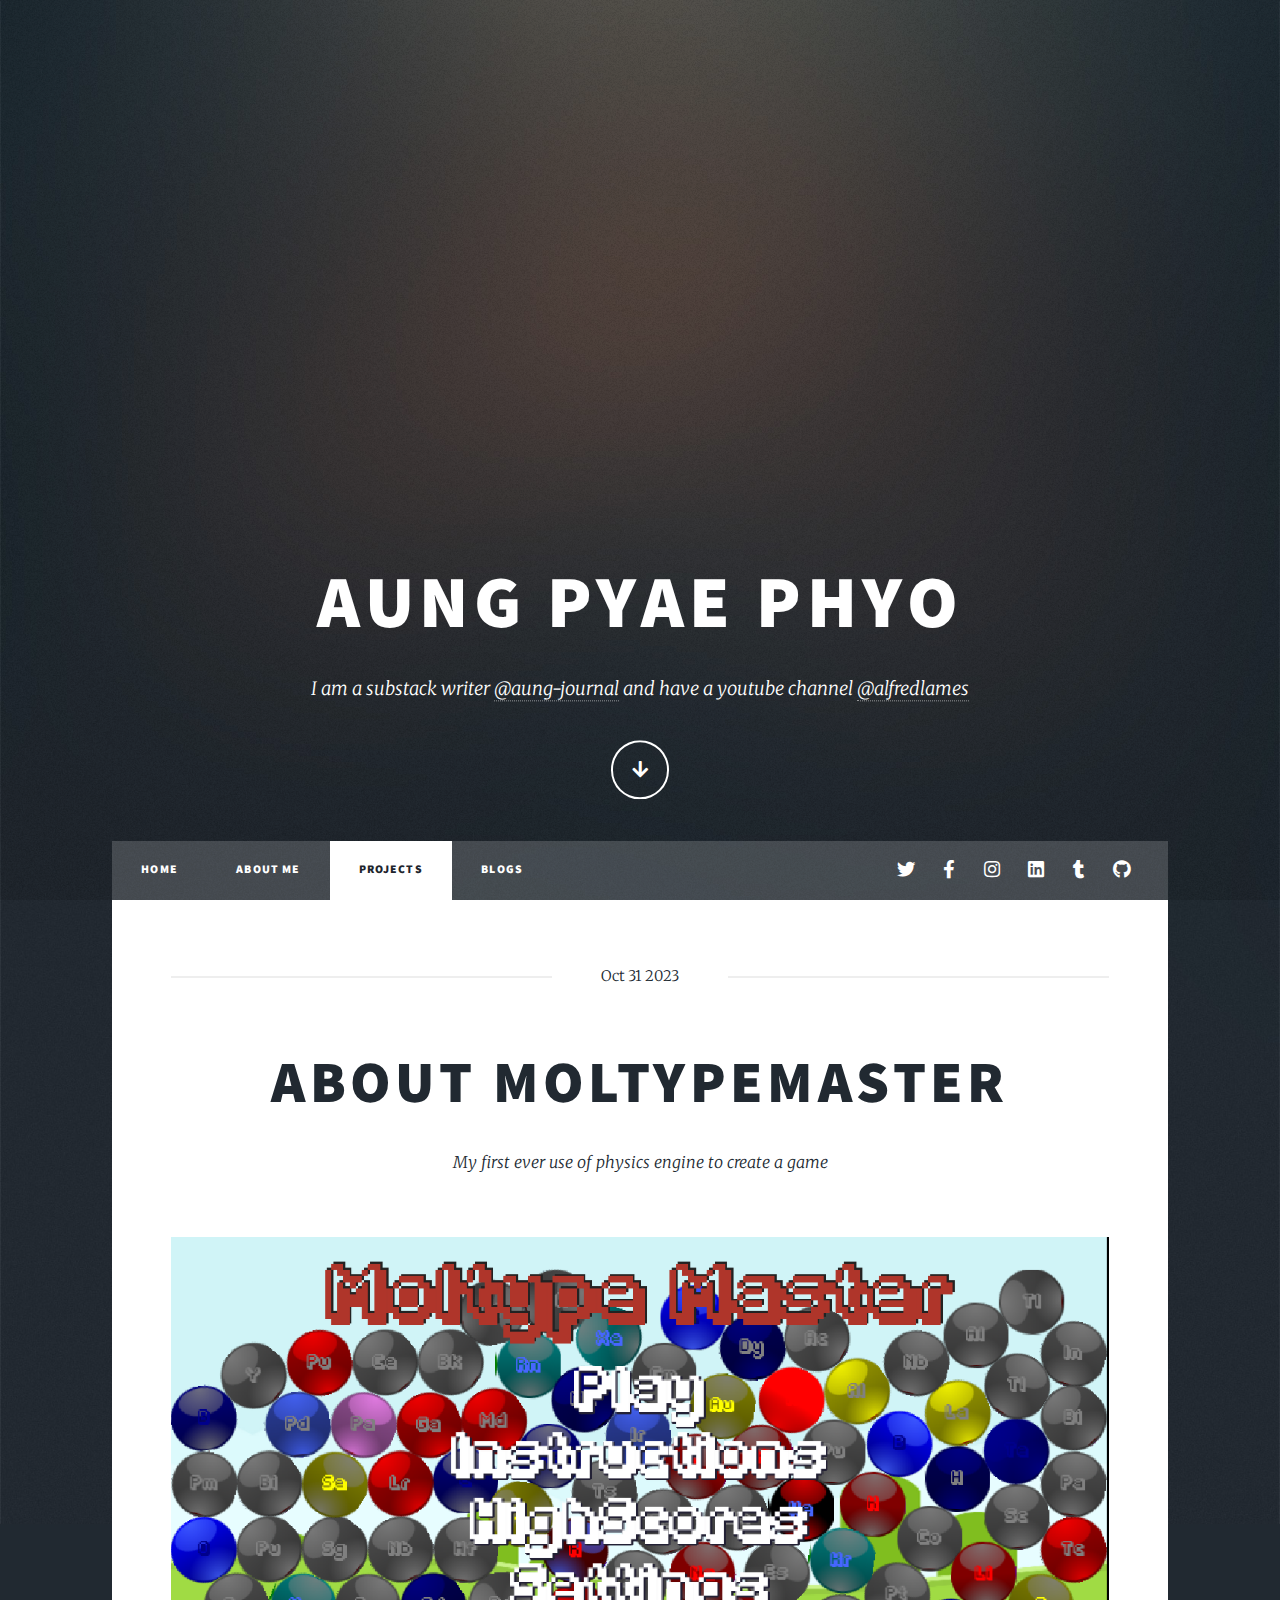
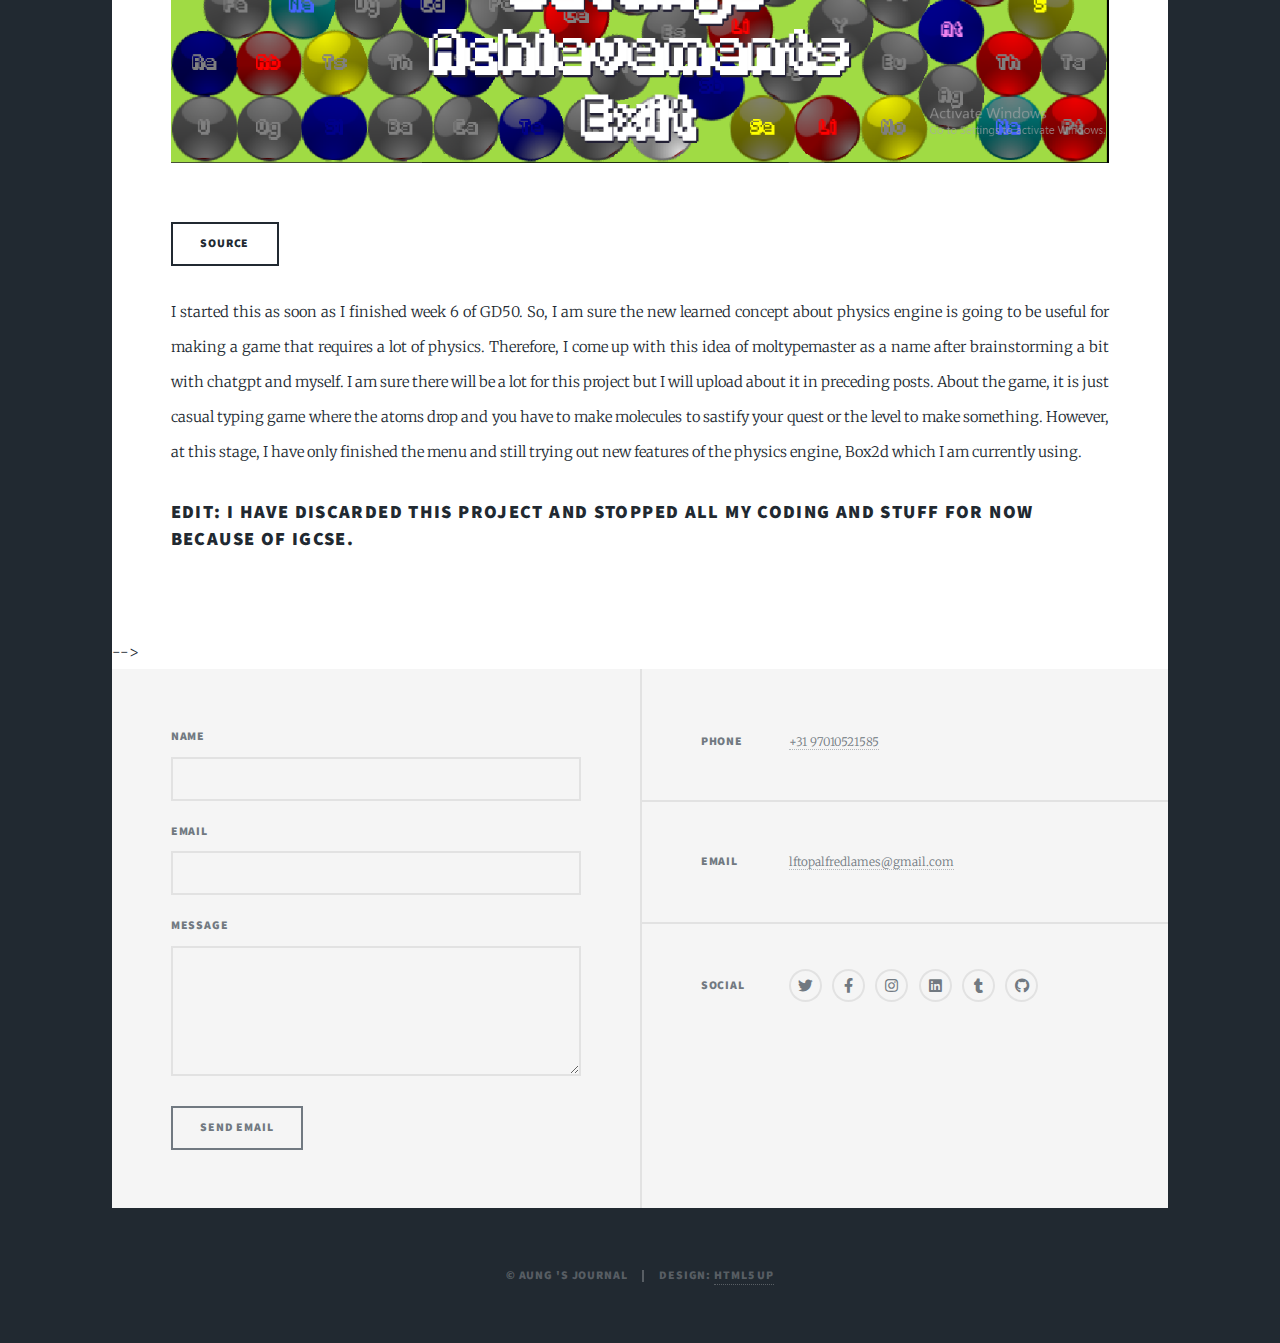
==== commit 69815cce: "IGCSE comment" ====
--- a/projects/MolTypeMaster.html
+++ b/projects/MolTypeMaster.html
@@ -94,6 +94,7 @@
                                     About the game, it is just casual typing game where the atoms drop and you have to make molecules to sastify your quest or the level to make something.
                                     However, at this stage, I have only finished the menu and still trying out new features of the physics engine, Box2d which I am currently using.
                                 </p>
+								<h3>EDIT: I have discarded this project and stopped all my coding and stuff for now because of IGCSE.</h3>
 							</section>
 							<!-- <section class="post">
 								<header class="major">
